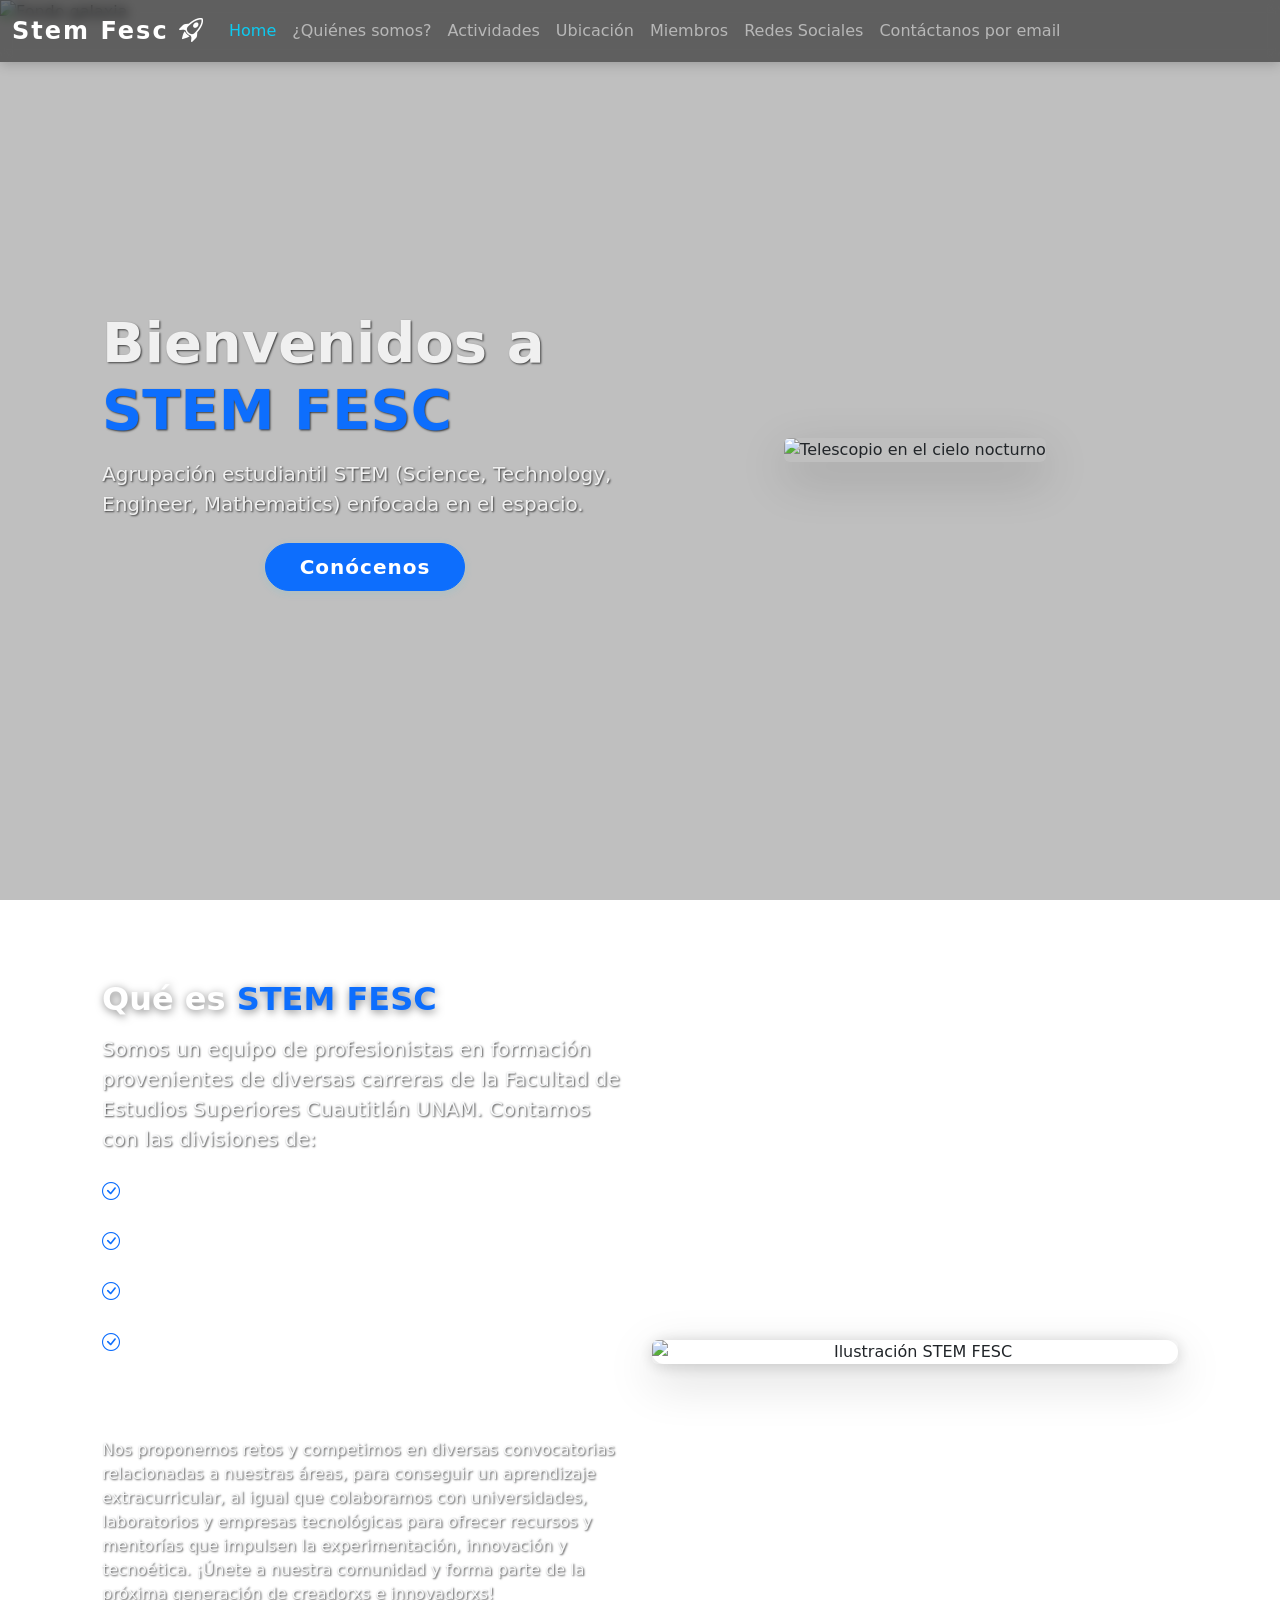
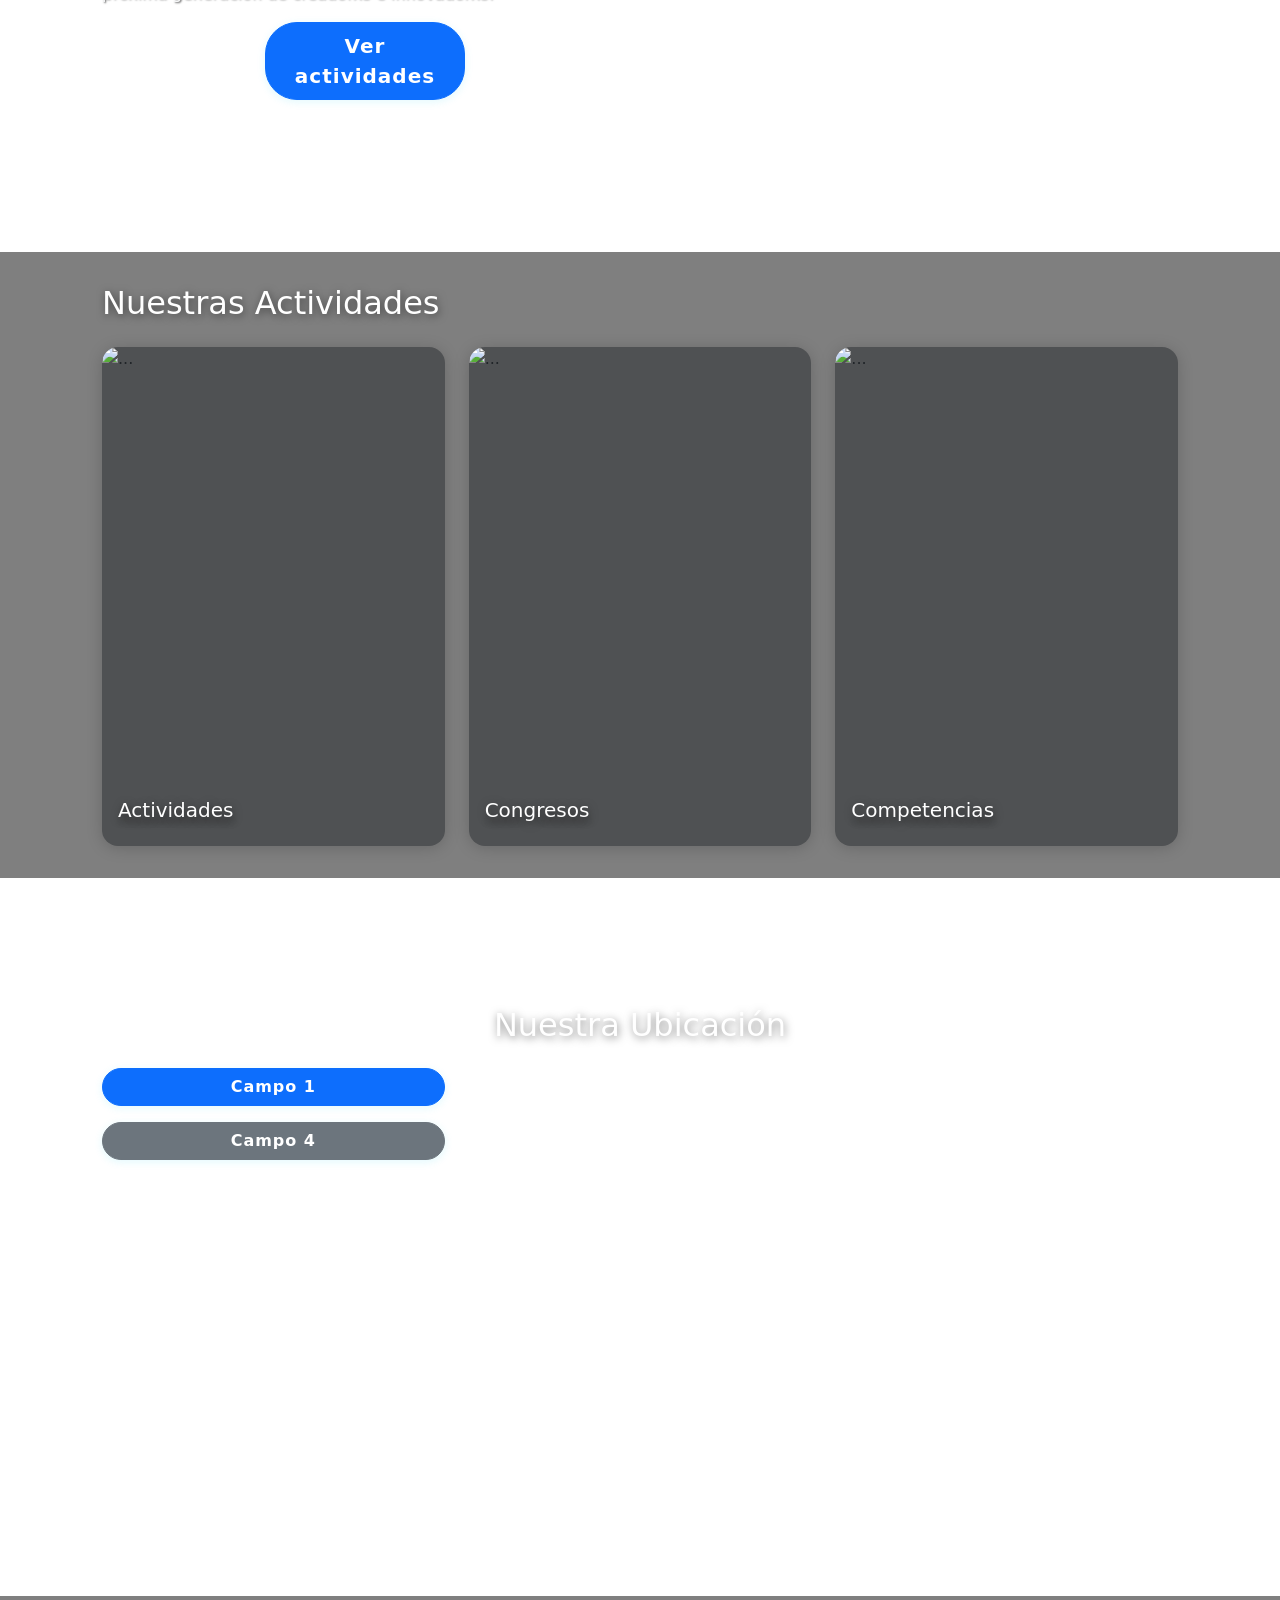
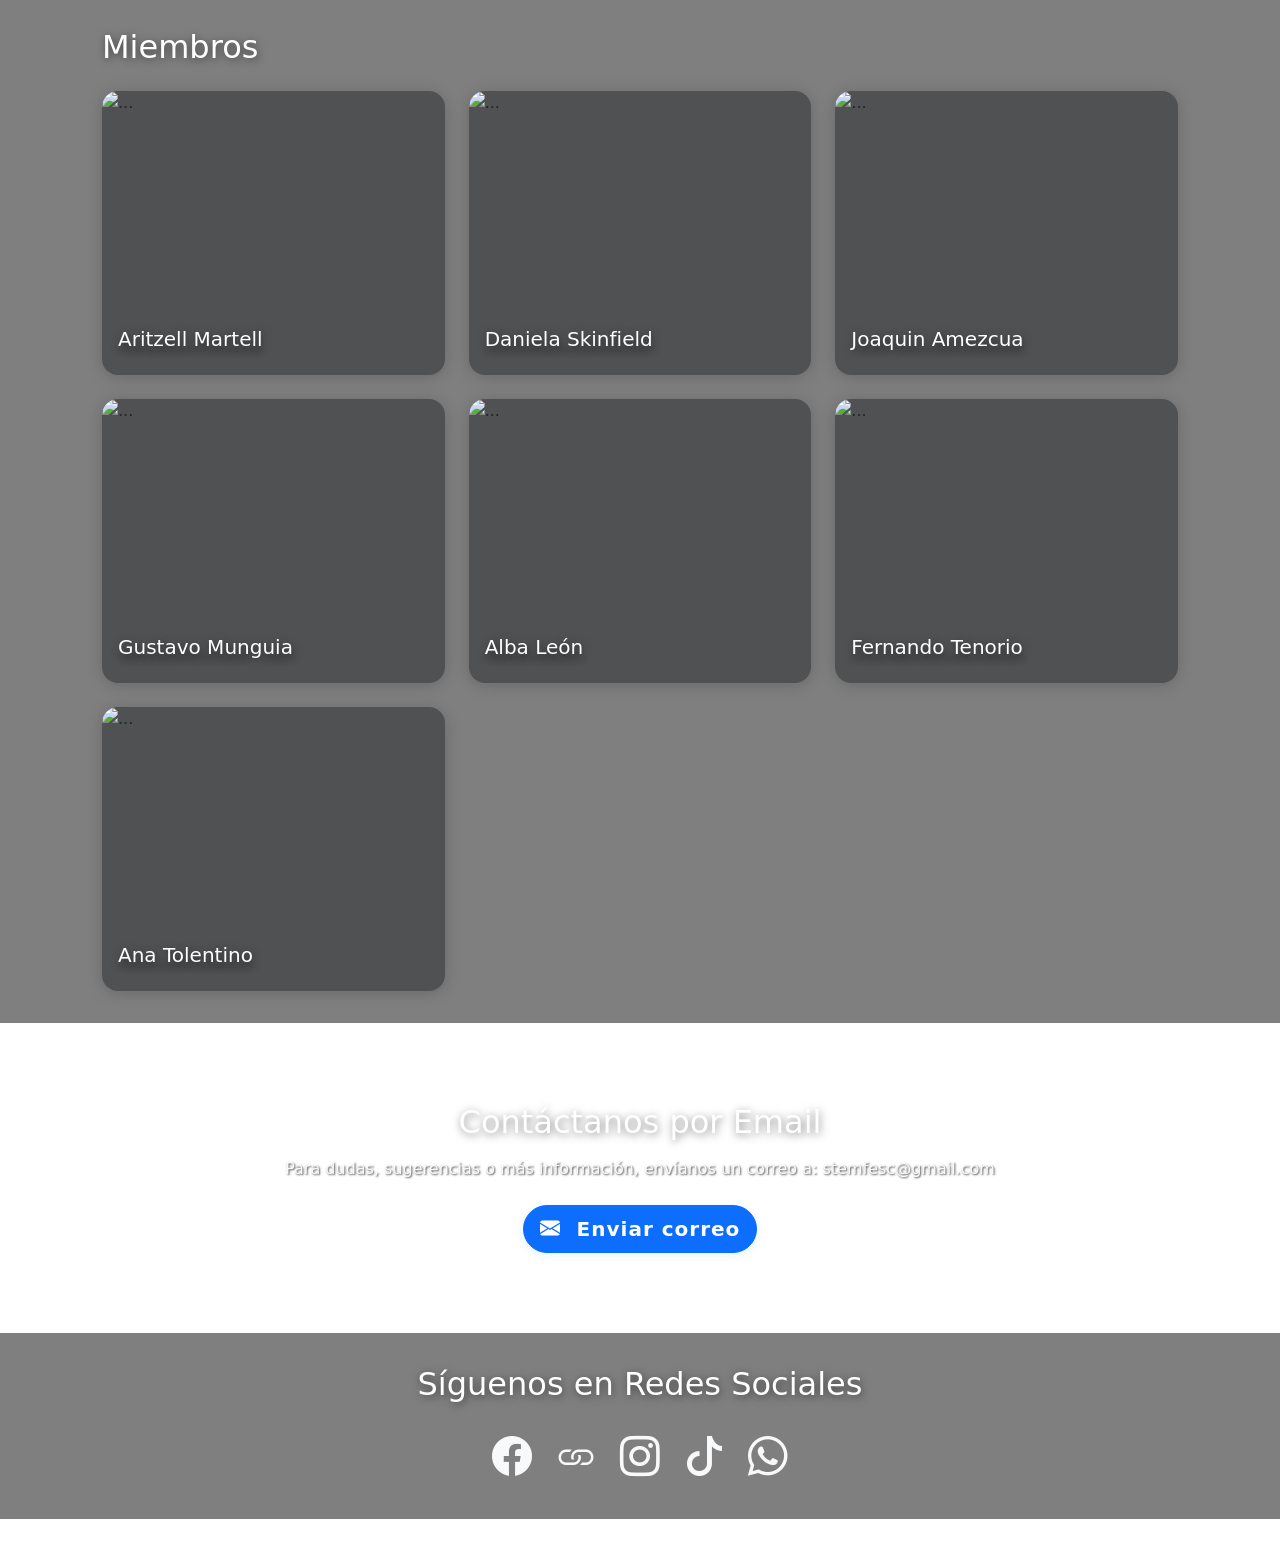
==== index.html @ f9d0d296 "gif" ====
<!DOCTYPE html>
<html lang="es">

<head>
  <meta charset="UTF-8">
  <meta name="viewport" content="width=device-width, initial-scale=1.0">
  <!--Meta tags para SEO, etc.-->
  <title>Stem fesc</title>
  <link rel="stylesheet" href="https://unpkg.com/leaflet@1.9.4/dist/leaflet.css" />
  <link rel="icon" href="Imagenes/logo.png">
  <link rel="apple-touch-icon" href="Imagenes/logo.png">
  <link href="https://cdn.jsdelivr.net/npm/bootstrap@5.3.1/dist/css/bootstrap.min.css" rel="stylesheet">
  <link href="https://unpkg.com/aos@2.3.1/dist/aos.css" rel="stylesheet">
  <link rel="stylesheet" href="https://cdn.jsdelivr.net/npm/bootstrap-icons@1.10.5/font/bootstrap-icons.css" />
  <link href="styles.css" rel="stylesheet">
</head>

<body>
  <!--navbar-->
  <!-- Sección que aísla la navbar del fondo general -->
  <section id="navbar-section" style="position: relative; z-index: 1000;">
    <nav class="navbar navbar-expand-lg navbar-dark fixed-top" style="background-color: rgba(0, 0, 0, 0.5);">
      <div class="container-fluid">
        <a class="navbar-brand" href="#">
          Stem Fesc
          <i class="bi bi-rocket-takeoff"></i>
        </a>
        <button class="navbar-toggler" type="button" data-bs-toggle="collapse" data-bs-target="#navbarSupportedContent"
          aria-controls="navbarSupportedContent" aria-expanded="false" aria-label="Toggle navigation">
          <span class="navbar-toggler-icon"></span>
        </button>

        <div class="collapse navbar-collapse" id="navbarSupportedContent">
          <ul class="navbar-nav me-auto mb-2 mb-lg-0">
            <li class="nav-item">
              <a class="nav-link active" aria-current="page" href="#">Home</a>
            </li>
            <li class="nav-item">
              <a class="nav-link" href="#sobre">¿Quiénes somos?</a>
            </li>
            <li class="nav-item">
              <a class="nav-link" href="#actividades">Actividades</a>
            </li>
            <li class="nav-item">
              <a class="nav-link" href="#ubicacion">Ubicación</a>
            </li>
            <li class="nav-item">
              <a class="nav-link" href="#miembros">Miembros</a>
            </li>
            <li class="nav-item">
              <a class="nav-link" href="#redes">Redes Sociales</a>
            </li>
            <li class="nav-item">
              <a class="nav-link" href="#email">Contáctanos por email</a>
            </li>
          </ul>
        </div>
      </div>
    </nav>
  </section>



  <!-- Sección: Bienvenidos a STEM FESC -->
  <section id="hero" class="d-flex align-items-center" style="height: 100vh; position: relative; overflow: hidden;">
    <img src="Imagenes/galaxia.gif" alt="Fondo galaxia"
      style="position: absolute; top: 0; left: 0; width: 100%; height: 100%; object-fit: cover; z-index: 0;">
    <!--<video src="Imagenes/galaxy.mp4" type="video/mp4" muted autoplay loop playsinline
      style="position: absolute; top: 0; left: 0; width: 100%; height: 100%; object-fit: cover; z-index: 0;"></video> -->
    <div class="capa"></div>
    <div class="container main-content" style="position: relative; z-index: 1;">
      <div class="row align-items-center">
        <!-- Columna de texto -->
        <div class="col-lg-6 text-white" data-aos="fade-right">
          <h1 class="display-4 fw-bold mb-3">Bienvenidos a <span class="text-primary">STEM FESC</span></h1>
          <p class="lead mb-4">
            Agrupación estudiantil STEM (Science, Technology, Engineer, Mathematics) enfocada en el espacio.
          </p>
          <a href="#sobre" class="btn btn-lg btn-primary"
            style="display: block; width: 200px; margin: 0 auto;">Conócenos</a>
        </div>
        <!-- Columna de imagen-->
        <div class="col-lg-6 text-center" data-aos="fade-left">
          <img src="Imagenes/logo_sinFondo.png" alt="Telescopio en el cielo nocturno"
            class="img-fluid rounded shadow-lg" style="max-width: 90%;" />
        </div>
      </div>
    </div>
  </section>


  <!--seccion quienes somos-->
  <section id="sobre" class="py-5">
    <div class="container">
      <div class="row align-items-center">
        <!-- Columna de texto -->
        <div class="col-lg-6 mb-4" data-aos="fade-right">
          <h2 class="text-white fw-bold mb-3">Qué es <span class="text-primary">STEM FESC</span></h2>
          <p class="text-justify text-light fs-5">
            Somos un equipo de profesionistas en formación provenientes de diversas carreras de la Facultad de Estudios
            Superiores Cuautitlán UNAM.
            Contamos con las divisiones de:
          </p>
          <ul class="list-group list-group-flush mb-3 text-white ">
            <li class="list-group-item mb-2  bg-transparent text-white">
              <i class="bi bi-check-circle text-primary me-2"></i>
              <strong>Astronomía</strong>
            </li>
            <li class="list-group-item mb-2 text-white bg-transparent">
              <i class="bi bi-check-circle text-primary me-2"></i>
              <strong>Programación</strong>
            </li>
            <li class="list-group-item mb-2 text-white bg-transparent">
              <i class="bi bi-check-circle text-primary me-2"></i>
              <strong>CanSats</strong>
            </li>
            <li class="list-group-item mb-2 text-white bg-transparent">
              <i class="bi bi-check-circle text-primary me-2"></i>
              <strong>Divulgación científica</strong>
            </li>
            <li class="list-group-item mb-2 text-white bg-transparent">
              <i class="bi bi-check-circle"></i>
              <string> Coheteria Experimental</string>
            </li>
          </ul>
          <p class="text-justify text-light fs-6">
            Nos proponemos retos y competimos en diversas convocatorias relacionadas a nuestras áreas,
            para conseguir un aprendizaje extracurricular, al igual que colaboramos con universidades, laboratorios y
            empresas
            tecnológicas para ofrecer recursos y mentorías que impulsen la experimentación, innovación y tecnoética.
            ¡Únete a nuestra comunidad y forma parte de la próxima generación de creadorxs e innovadorxs!
          </p>
          <a href="#actividades" class="btn btn-lg btn-primary mt-2"
            style="display: block; width: 200px; margin: 0 auto;">Ver
            actividades</a>
        </div>

        <!-- Columna de imagen/ilustración -->
        <div class="col-lg-6 text-center" data-aos="fade-left">
          <div class="card bg-transparent border-0">
            <img src="Imagenes/quienes_somos_sin_fondo.png" class="img-fluid rounded shadow-lg"
              alt="Ilustración STEM FESC" />
          </div>
        </div>
      </div>
    </div>
  </section>


  <!--seccion actividades-->
  <section id="actividades" class="py-5">
    <div class="container-fluid" style="background-color: rgba(0, 0, 0, 0.5);">
      <div class="container">
        <h2 class="text-white mb-4">Nuestras Actividades</h2>
        <div class="row row-cols-1 row-cols-md-3 g-4">
          <div class="col">
            <a class="link-light link-underline link-underline-opacity-0" href="ACTIVIDADES/actividades.html">
              <div class="card h-100 bg-dark bg-opacity-50" data-aos="fade-up" data-aos-delay="100">
                <img src="Imagenes/semana_cosmonautica.jpg" class="card-img-top" alt="...">
                <div class="card-body">
                  <h5 class="card-title text-white">Actividades</h5>
                </div>
              </div>
            </a>
          </div>
          <div class="col">
            <a class="link-light link-underline link-underline-opacity-0" href="ACTIVIDADES/congresos.html">
              <div class="card h-100 bg-dark bg-opacity-50" data-aos="fade-up" data-aos-delay="200">
                <img src="Imagenes/congreso_proyectos.jpeg" class="card-img-top" alt="...">
                <div class="card-body">
                  <h5 class="card-title text-white">Congresos</h5>
                </div>
              </div>
            </a>
          </div>
          <div class="col">
            <a class="link-light link-underline link-underline-opacity-0" href="ACTIVIDADES/competencias.html">
              <div class="card h-100 bg-dark bg-opacity-50" data-aos="fade-up" data-aos-delay="300">
                <img src="Imagenes/primeraFecha_ICPC.jpeg" class="card-img-top" alt="...">
                <div class="card-body">
                  <h5 class="card-title text-white">Competencias</h5>
                </div>
              </div>
            </a>
          </div>
        </div>
      </div>
    </div>
  </section>

  <!--seccion mapa-->
  <section id="ubicacion" class="py-5">
    <div class="container">
      <h2 class="text-white text-center mb-4">Nuestra Ubicación</h2>
      <div class="row h-100 align-items-stretch">
        <!-- Columna izquierda: dos botones -->
        <div class="col-md-4 d-flex flex-column justify-content-center align-items-stretch h-100">
          <button type="button" class="btn btn-primary mb-3 w-100" data-aos="fade-right" data-aos-delay="100"
            onclick="cambiarC1()">
            Campo 1
          </button>
          <button type="button" class="btn btn-secondary mb-3 w-100" onclick="cambiarC4()" data-aos="fade-right"
            data-aos-delay="200">
            Campo 4
          </button>
        </div>
        <!-- Columna derecha: mapa con Leaflet -->
        <div class="col-md-8 h-100">
          <div id="map" class="h-100" data-aos="fade-left" data-aos-delay="300"></div>
        </div>
      </div>
    </div>
  </section>


  <!--seccion miembros-->
  <section id="miembros" class="py-5">
    <div class="container-fluid overflow-auto" style="background-color: rgba(0, 0, 0, 0.5);">
      <div class="container">
        <h2 class="text-white mb-4">Miembros</h2>
        <div class="row row-cols-1 row-cols-md-3 g-4">
          <div class="col">
            <a class="link-light link-underline link-underline-opacity-0" href="Miembros/Ari/ari.html">
              <div class="card h-100 bg-dark bg-opacity-50" data-aos="zoom-in" data-aos-delay="100">
                <img src="Imagenes/ari.jpg" class="card-img-top" alt="...">
                <div class="card-body">
                  <h5 class="card-title text-white">Aritzell Martell</h5>
                </div>
              </div>
            </a>
          </div>
          <div class="col">
            <a class="link-light link-underline link-underline-opacity-0" href="Miembros/Dany/dany.html">
              <div class="card h-100 bg-dark bg-opacity-50" data-aos="zoom-in" data-aos-delay="100">
                <img src="Imagenes/reni.jpeg" class="card-img-top" alt="...">
                <div class="card-body">
                  <h5 class="card-title text-white">Daniela Skinfield</h5>
                </div>
              </div>
            </a>
          </div>
          <div class="col">
            <a class="link-light link-underline link-underline-opacity-0" href="Miembros/Joaquin/joa.html">
              <div class="card h-100 bg-dark bg-opacity-50" data-aos="zoom-in" data-aos-delay="100">
                <img src="Imagenes/joaquin(2).jpeg" class="card-img-top" alt="...">
                <div class="card-body">
                  <h5 class="card-title text-white">Joaquin Amezcua</h5>
                </div>
              </div>
            </a>
          </div>
          <div class="col">
            <a class="link-light link-underline link-underline-opacity-0" href="Miembros/Tavo/tavo.html">
              <div class="card h-100 bg-dark bg-opacity-50" data-aos="zoom-in" data-aos-delay="100">
                <img src="Imagenes/elgusdm.jpeg" class="card-img-top" alt="...">
                <div class="card-body">
                  <h5 class="card-title text-white">Gustavo Munguia</h5>
                </div>
              </div>
            </a>
          </div>
          <div class="col">
            <a class="link-light link-underline link-underline-opacity-0" href="#">
              <div class="card h-100 bg-dark bg-opacity-50" data-aos="zoom-in" data-aos-delay="100">
                <img src="Imagenes/default.png" class="card-img-top" alt="...">
                <div class="card-body">
                  <h5 class="card-title text-white">Alba León</h5>
                </div>
              </div>
            </a>
          </div>
          <div class="col">
            <a class="link-light link-underline link-underline-opacity-0" href="#">
              <div class="card h-100 bg-dark bg-opacity-50" data-aos="zoom-in" data-aos-delay="100">
                <img src="Imagenes/teno.jpeg" class="card-img-top" alt="...">
                <div class="card-body">
                  <h5 class="card-title text-white">Fernando Tenorio</h5>
                </div>
              </div>
            </a>
          </div>
          <div class="col">
            <a class="link-light link-underline link-underline-opacity-0" href="Miembros/Ana/ana.html">
              <div class="card h-100 bg-dark bg-opacity-50" data-aos="zoom-in" data-aos-delay="100">
                <img src="Imagenes/Ana.jpeg" class="card-img-top" alt="...">
                <div class="card-body">
                  <h5 class="card-title text-white">Ana Tolentino</h5>
                </div>
              </div>
            </a>
          </div>
        </div>
      </div>
  </section>

  <!-- Sección: Contáctanos por Email -->
  <section id="email">
    <div class="container text-center">
      <h2 class="text-white mb-3">Contáctanos por Email</h2>
      <p class="text-light mb-4">
        Para dudas, sugerencias o más información, envíanos un correo a: stemfesc@gmail.com
      </p>
      <a href="mailto:stemfesc@gmail.com" class="btn btn-primary btn-lg">
        <i class="bi bi-envelope-fill me-2"></i>
        Enviar correo
      </a>
    </div>
  </section>

  <!--seccion de redes-->

  <!-- Sección: Redes Sociales -->
  <section id="redes" class="py-5">
    <div class="container-fluid" style="background-color: rgba(0, 0, 0, 0.5);">
      <div class="container text-center">
        <h2 class="text-white mb-4">Síguenos en Redes Sociales</h2>
        <div class="row justify-content-center">
          <div class="col-auto">
            <a class="link-light" href="https://www.facebook.com/people/STEM-FESC/61568259396270/?_rdr">
              <i class="bi bi-facebook fs-1"></i>
            </a>
          </div>
          <div class="col-auto">
            <a class="link-light" href="https://linktr.ee/stem.fesc">
              <i class="bi bi-link fs-1"></i>
            </a>
          </div>
          <div class="col-auto">
            <a class="link-light" href="https://www.instagram.com/stem.fesc">
              <i class="bi bi-instagram fs-1"></i>
            </a>
          </div>
          <div class="col-auto">
            <a class="link-light" href="https://www.tiktok.com/@stem.fesc?is_from_webapp=1&sender_device=pc">
              <i class="bi bi-tiktok fs-1"></i>
            </a>
          </div>
          <div class="col-auto">
            <a class="link-light" href="https://www.whatsapp.com/channel/0029Vb58wf9ElagtOTOgiG1S">
              <i class="bi bi-whatsapp fs-1"></i>
            </a>
          </div>
        </div>
      </div>
    </div>
  </section>

  <!--Modal para descripciones-->

  <div class="modal fade" id="modalVerMas" tabindex="-1" aria-labelledby="exampleModalLabel" aria-hidden="true">
    <div class="modal-dialog modal-dialog-centered modal-dialog-scrollable">
      <div class="modal-content bg-dark">
        <div class="modal-header">
          <h1 class="modal-title fs-5" id="exampleModalLabel">Descripcion</h1>
          <button type="button" class="btn-close" data-bs-dismiss="modal" aria-label="Close"></button>
        </div>
        <div class="modal-body" id="descripcion_modal">
          ...
        </div>
        <div class="modal-footer">
          <button type="button" class="btn btn-secondary" data-bs-dismiss="modal">Cerrar</button>
        </div>
      </div>
    </div>
  </div>



  <script src="https://code.jquery.com/jquery-3.6.0.min.js"></script>
  <script src="https://cdn.jsdelivr.net/npm/bootstrap@5.3.1/dist/js/bootstrap.bundle.min.js"></script>
  <script src="https://unpkg.com/aos@2.3.1/dist/aos.js"></script>
  <script src="https://unpkg.com/leaflet@1.9.4/dist/leaflet.js"
    integrity="sha256-20nQCchB9co0qIjJZRGuk2/Z9VM+kNiyxNV1lvTlZBo=" crossorigin=""></script>
  <script>
    AOS.init({
      duration: 800,
      once: true
    });
    var map = L.map("map").setView([19.69346263478449, -99.18990935263753], 15);
    L.tileLayer("https://{s}.tile.openstreetmap.org/{z}/{x}/{y}.png", {
      maxZoom: 19,
      attribution: "...",
    }).addTo(map);
    L.marker([19.69346263478449, -99.18990935263753])
      .addTo(map)
      .bindPopup("Campo 4")
      .openPopup();
    function cambiarC1() {
      map.setView([19.637036769118815, -99.20785050208028], 17);
      L.marker([19.637036769118815, -99.20785050208028])
        .addTo(map)
        .bindPopup("Campo 1")
        .openPopup();

    }

    function cambiarC4() {
      map.setView([19.69346263478449, -99.18990935263753], 15);
      L.marker([19.69346263478449, -99.18990935263753])
        .addTo(map)
        .bindPopup("Campo 4")
        .openPopup();

    }
  </script>
</body>

</html>
---- styles.css ----
body {
    /* Definimos la imagen de fondo */
    background-image: url('Imagenes/fondo.jpg');
    background-repeat: no-repeat;
    /* No repetir */
    background-position: center;
    /* Centrar */
    background-size: cover;
    /* Cubrir todo el área */
    background-attachment: fixed;
    /* Queda fija al hacer scroll */
    margin: 0;
    padding: 0;
}

/* Para asegurarnos de que el contenido contraste bien */
h1,
p {
    color: #f0f0f0;
    text-shadow: 1px 1px 2px rgba(0, 0, 0, 0.7);
}

.container {
    padding: 2rem;
}

/* map */
#ubicacion .row {
    min-height: 400px;
}

#map {
    height: 100%;
    min-height: 400px;
}

/* Navbar */
.navbar {
    backdrop-filter: blur(6px);
    box-shadow: 0 2px 12px rgba(0, 0, 0, 0.2);
}

.navbar-brand:hover {
    color: #0dcaf0 !important;
}

.navbar-brand {
    font-weight: bold;
    letter-spacing: 2px;
    font-size: 1.5rem;
}

.navbar-toggler:hover {
    color: #0dcaf0 !important;
}

.nav-link {
    transition: color 0.2s;
}

.nav-link.active,
.nav-link:hover {
    color: #0dcaf0 !important;
}


#hero {
    position: relative;
    min-height: 100vh;
    display: flex;
    align-items: center;
    justify-content: center;
    position: relative;
    z-index: 2;
    overflow: hidden;
}

#hero video {
    position: absolute;
    top: 0;
    left: 0;
    width: 100%;
    height: 100%;
    object-fit: cover;
    overflow: hidden;
    z-index: 0;
}

.capa {
    position: absolute;
    top: 0;
    left: 0;
    width: 100%;
    height: 100%;
    background-color: rgba(0, 0, 0, 0.5);
    opacity: 0.5;
    mix-blend-mode: overlay;
}

#hero .main-content {
    position: relative;
    z-index: 1;
}

h2,
h3,
h4,
h5,
h6 {
    color: #fff;
    text-shadow: 1px 2px 8px rgba(0, 0, 0, 0.5);
}

li,
.card-title {
    color: #e0e0e0;
}

/* Section backgrounds */
section {
    position: relative;
    z-index: 1;
}

/* Cards */
.card {
    border: none;
    border-radius: 1rem;
    box-shadow: 0 2px 16px rgba(0, 0, 0, 0.18);
    transition: transform 0.2s, box-shadow 0.2s;
}

.card:hover {
    transform: translateY(-6px) scale(1.03);
    box-shadow: 0 8px 32px rgba(13, 202, 240, 0.18);
}

.card-img-top {
    border-top-left-radius: 1rem;
    border-top-right-radius: 1rem;
    object-fit: cover;
    height: 435px;
}

/* List group */
.list-group-item {
    background: transparent !important;
    border: none;
    font-size: 1.1rem;
    padding-left: 0;
}

/* Botones */
.btn-primary,
.btn-secondary {
    border-radius: 2rem;
    font-weight: 600;
    letter-spacing: 1px;
    box-shadow: 0 2px 8px rgba(13, 202, 240, 0.12);
    transition: background 0.2s, color 0.2s;
}

.btn-primary:hover,
.btn-secondary:hover {
    background: #0dcaf0;
    color: #222;
}


/* video */
video {
    max-width: 100%;
    height: auto;
}


/* Miembros */
#miembros .card-img-top {
    height: 220px;
    object-fit: cover;
}

/* Redes Sociales */
#redes .bi {
    transition: color 0.2s, transform 0.2s;
}

#redes .bi:hover {
    color: #0dcaf0;
    transform: scale(1.2);
}


/* Responsive tweaks */
@media (max-width: 991px) {
    #hero {
        min-height: 60vh;
        padding-top: 5rem;
    }

    .container,
    .container-fluid {
        padding-left: 1rem;
        padding-right: 1rem;
    }

    .card-img-top {
        height: 160px;
    }
}

@media (max-width: 767px) {
    #hero {
        min-height: 40vh;
        padding-top: 6rem;
    }

    h1 {
        font-size: 2rem;
    }

    .card-img-top {
        height: 120px;
    }
}
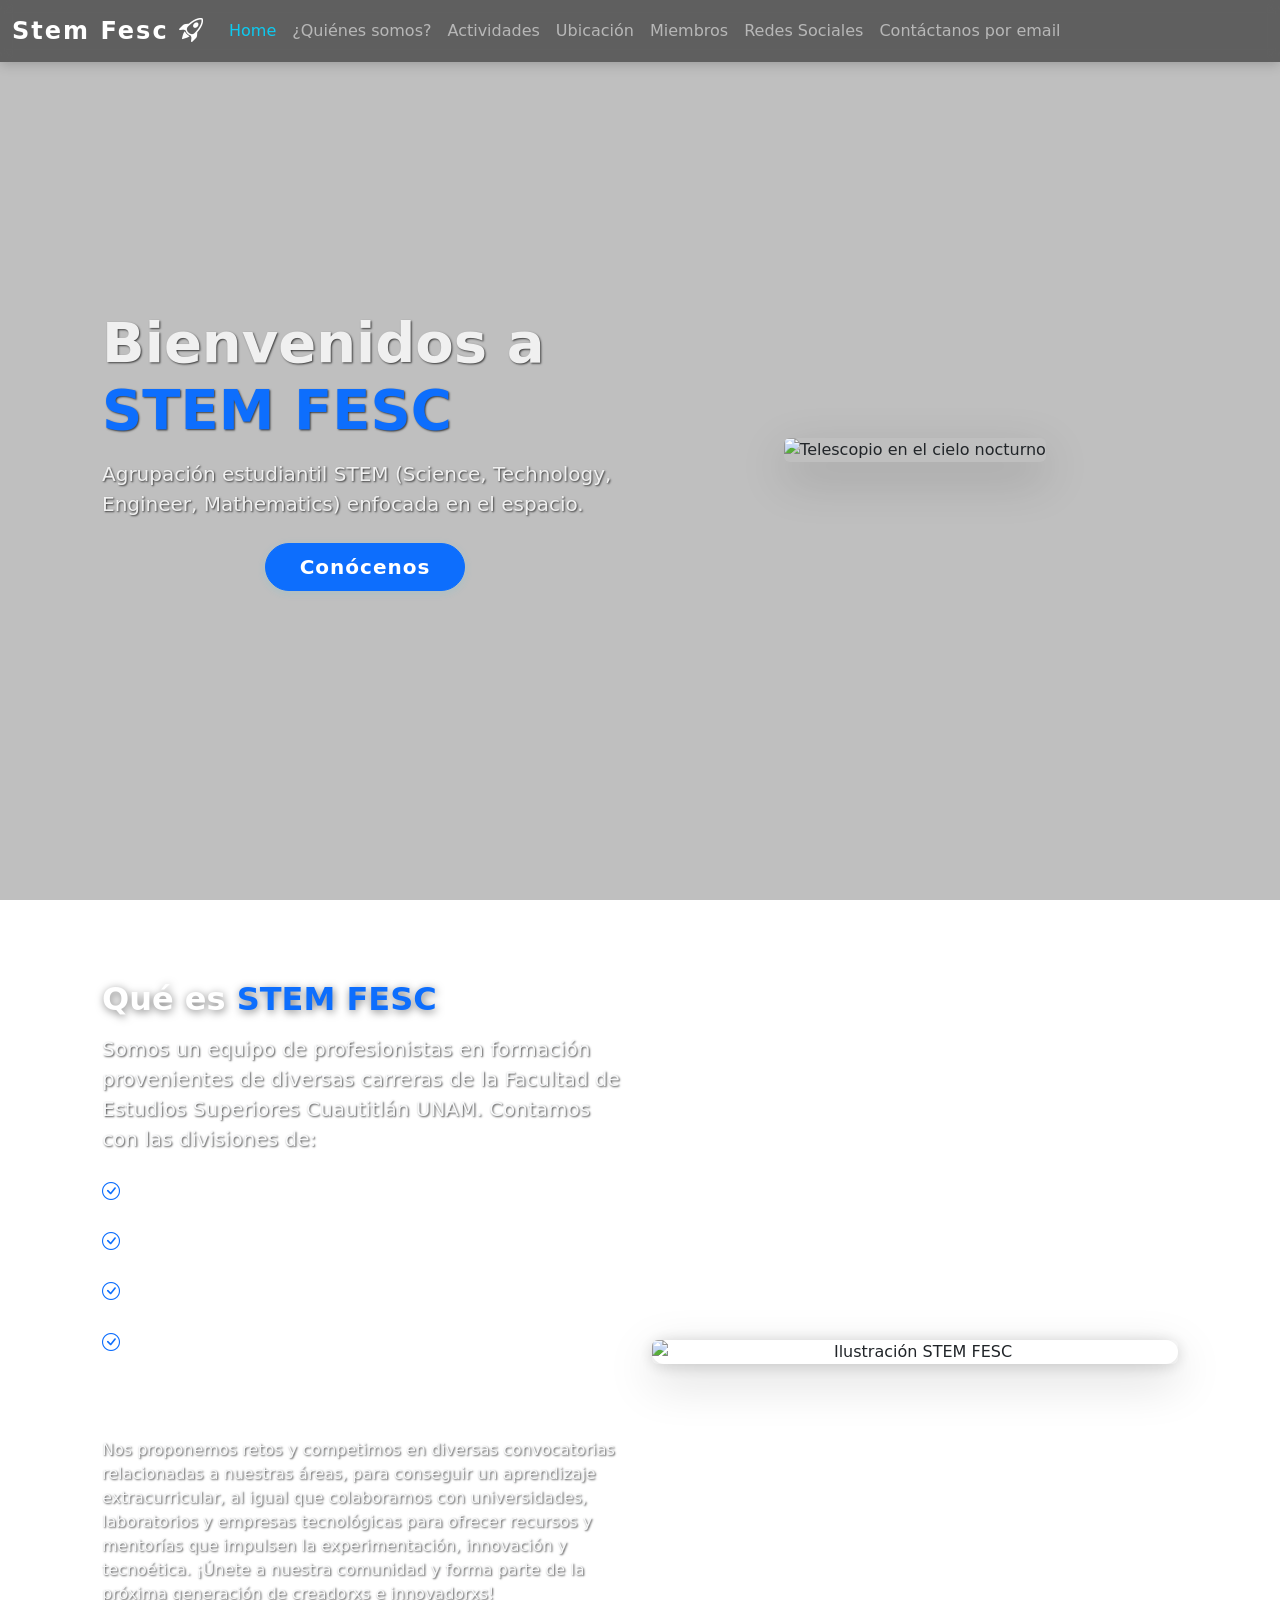
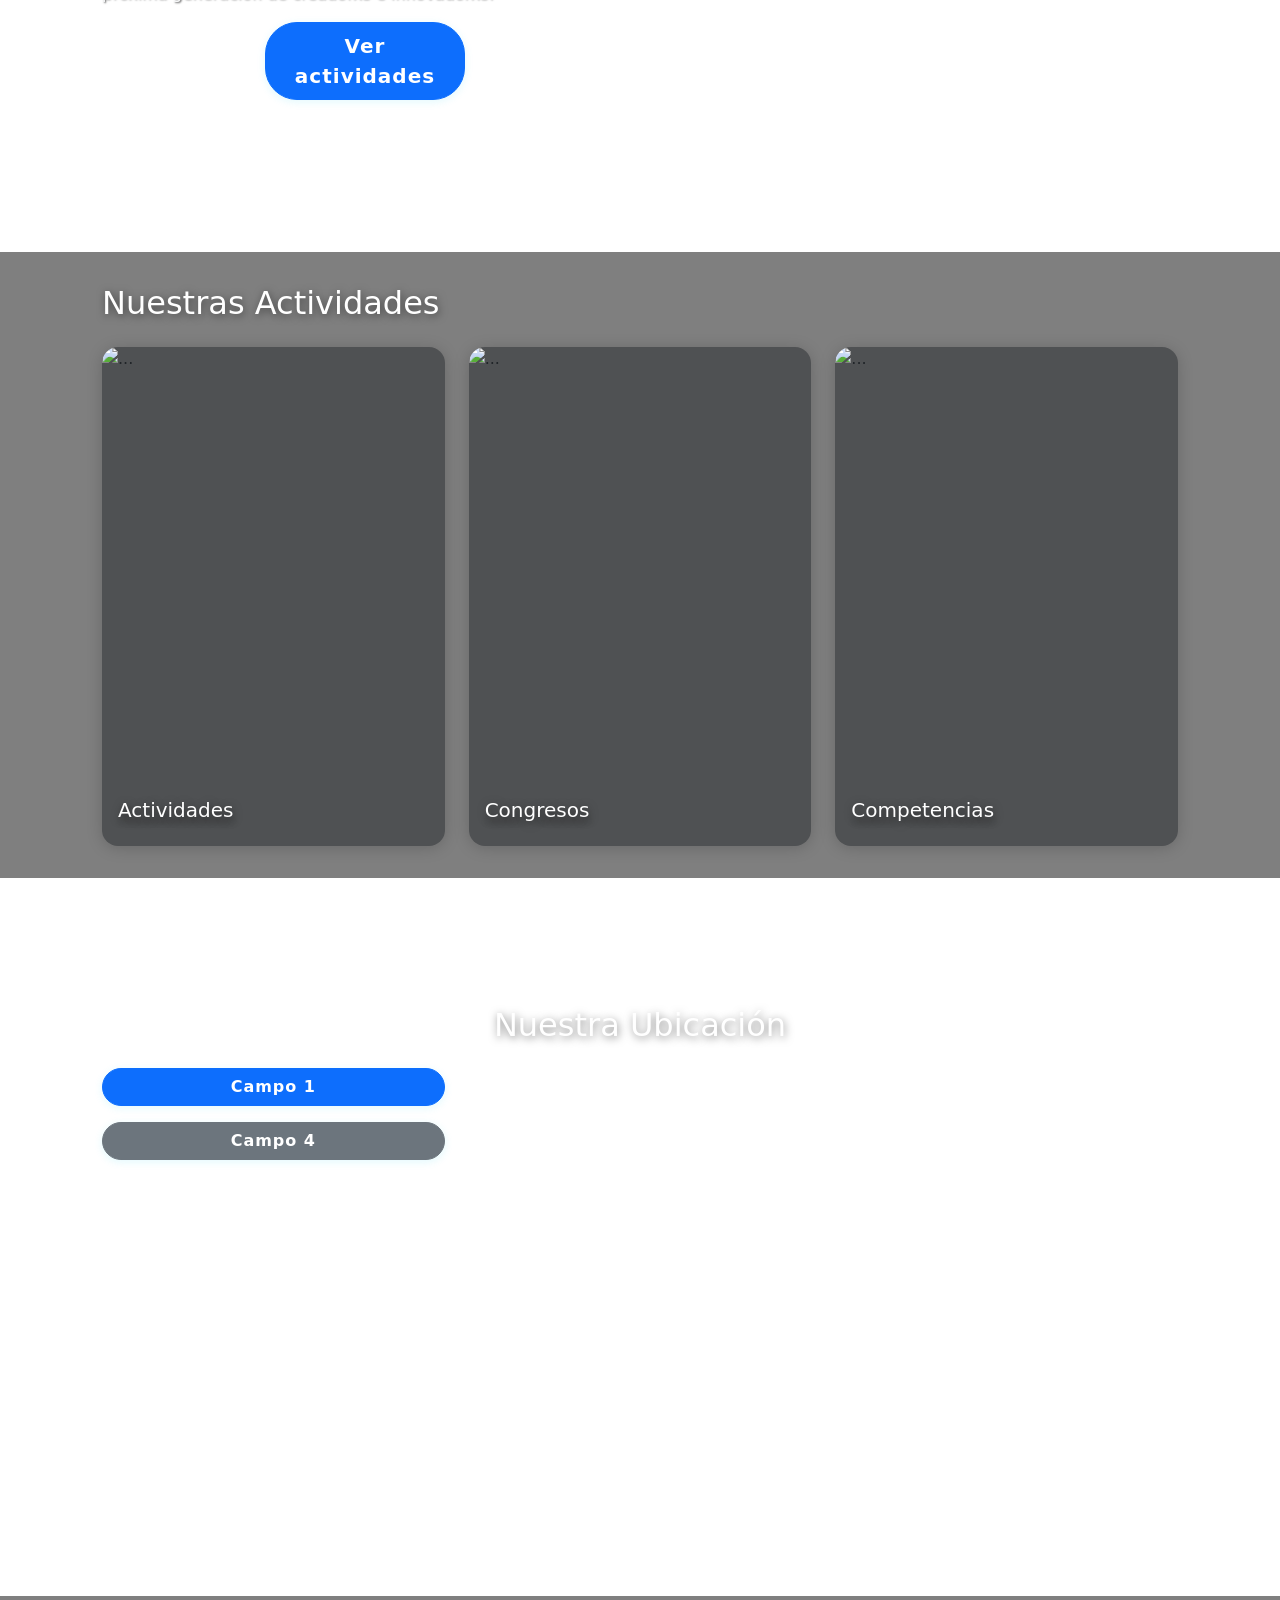
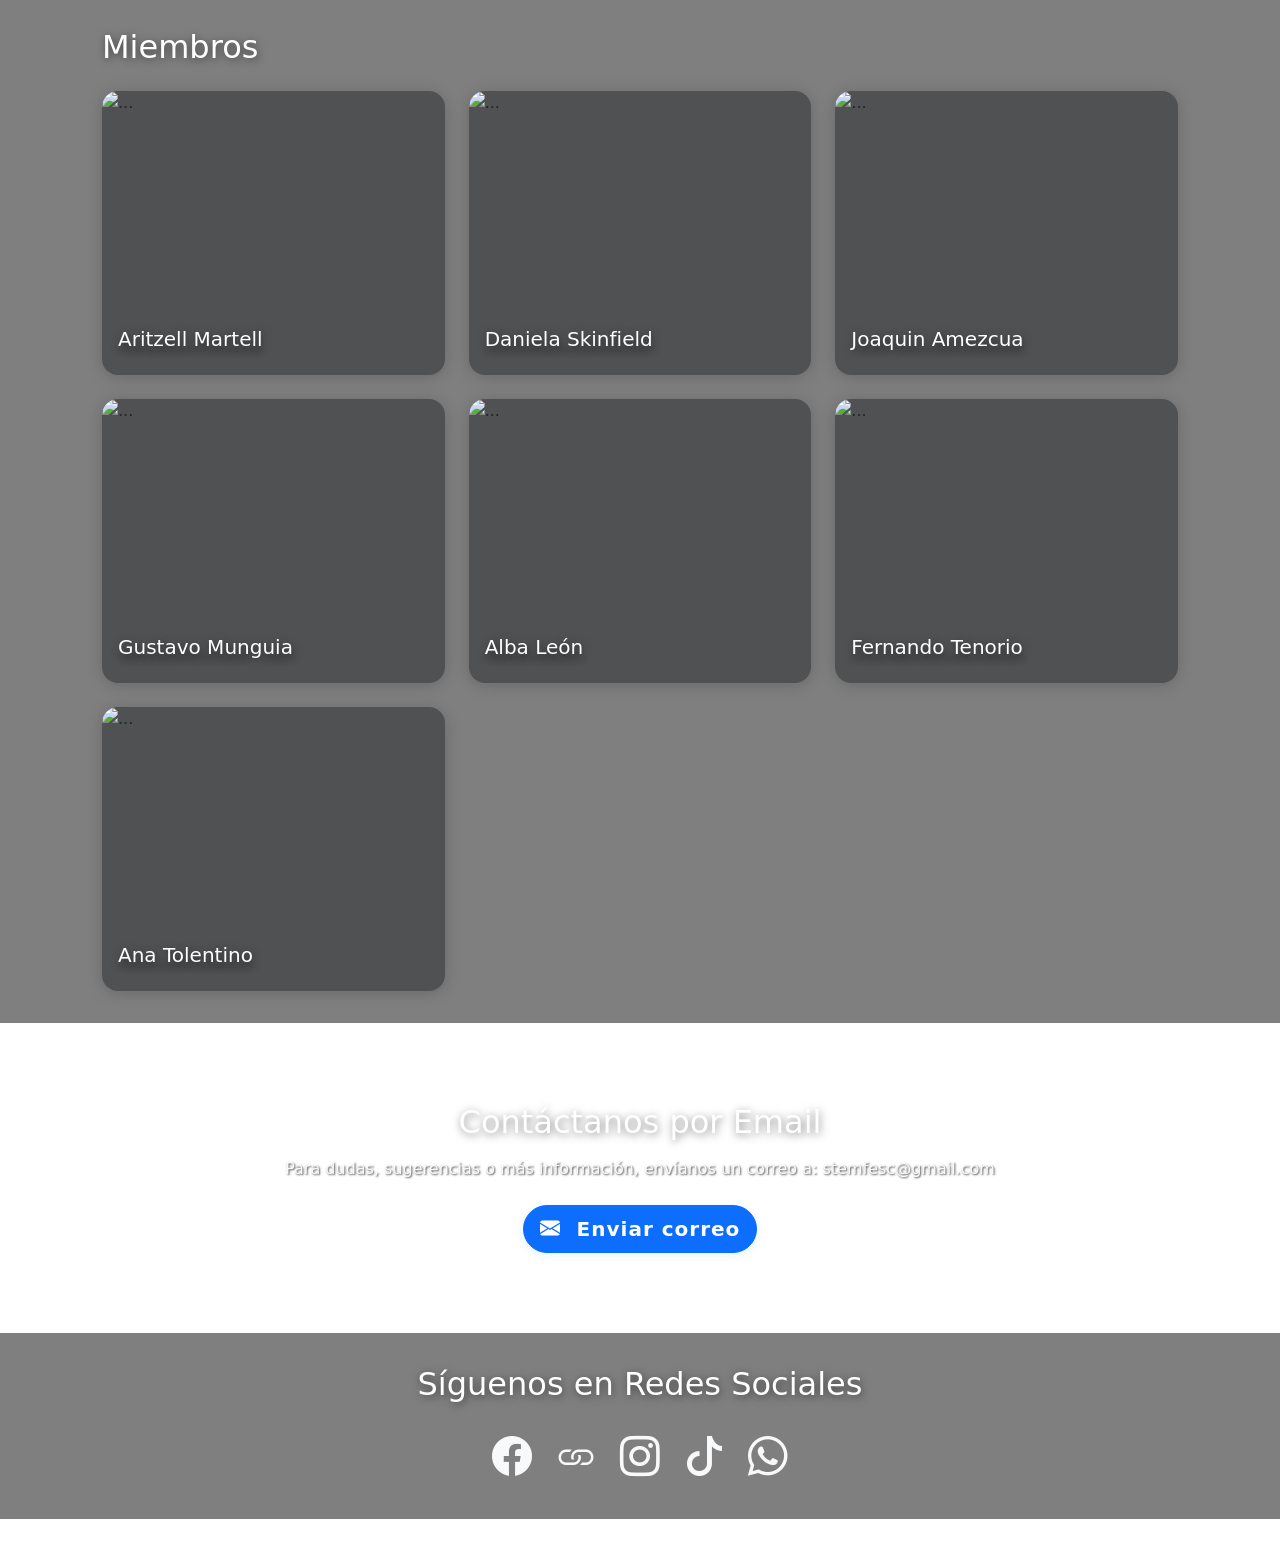
==== commit 6e809c64: "video again" ====
--- a/index.html
+++ b/index.html
@@ -63,10 +63,10 @@
 
   <!-- Sección: Bienvenidos a STEM FESC -->
   <section id="hero" class="d-flex align-items-center" style="height: 100vh; position: relative; overflow: hidden;">
-    <img src="Imagenes/galaxia.gif" alt="Fondo galaxia"
-      style="position: absolute; top: 0; left: 0; width: 100%; height: 100%; object-fit: cover; z-index: 0;">
-    <!--<video src="Imagenes/galaxy.mp4" type="video/mp4" muted autoplay loop playsinline
-      style="position: absolute; top: 0; left: 0; width: 100%; height: 100%; object-fit: cover; z-index: 0;"></video> -->
+    <!--<img src="Imagenes/galaxia.gif" alt="Fondo galaxia"
+      style="position: absolute; top: 0; left: 0; width: 100%; height: 100%; object-fit: cover; z-index: 0;">-->
+    <video src="Imagenes/galaxy.mp4" type="video/mp4" muted autoplay loop playsinline
+      style="position: absolute; top: 0; left: 0; width: 100%; height: 100%; object-fit: cover; z-index: 0;"></video>
     <div class="capa"></div>
     <div class="container main-content" style="position: relative; z-index: 1;">
       <div class="row align-items-center">
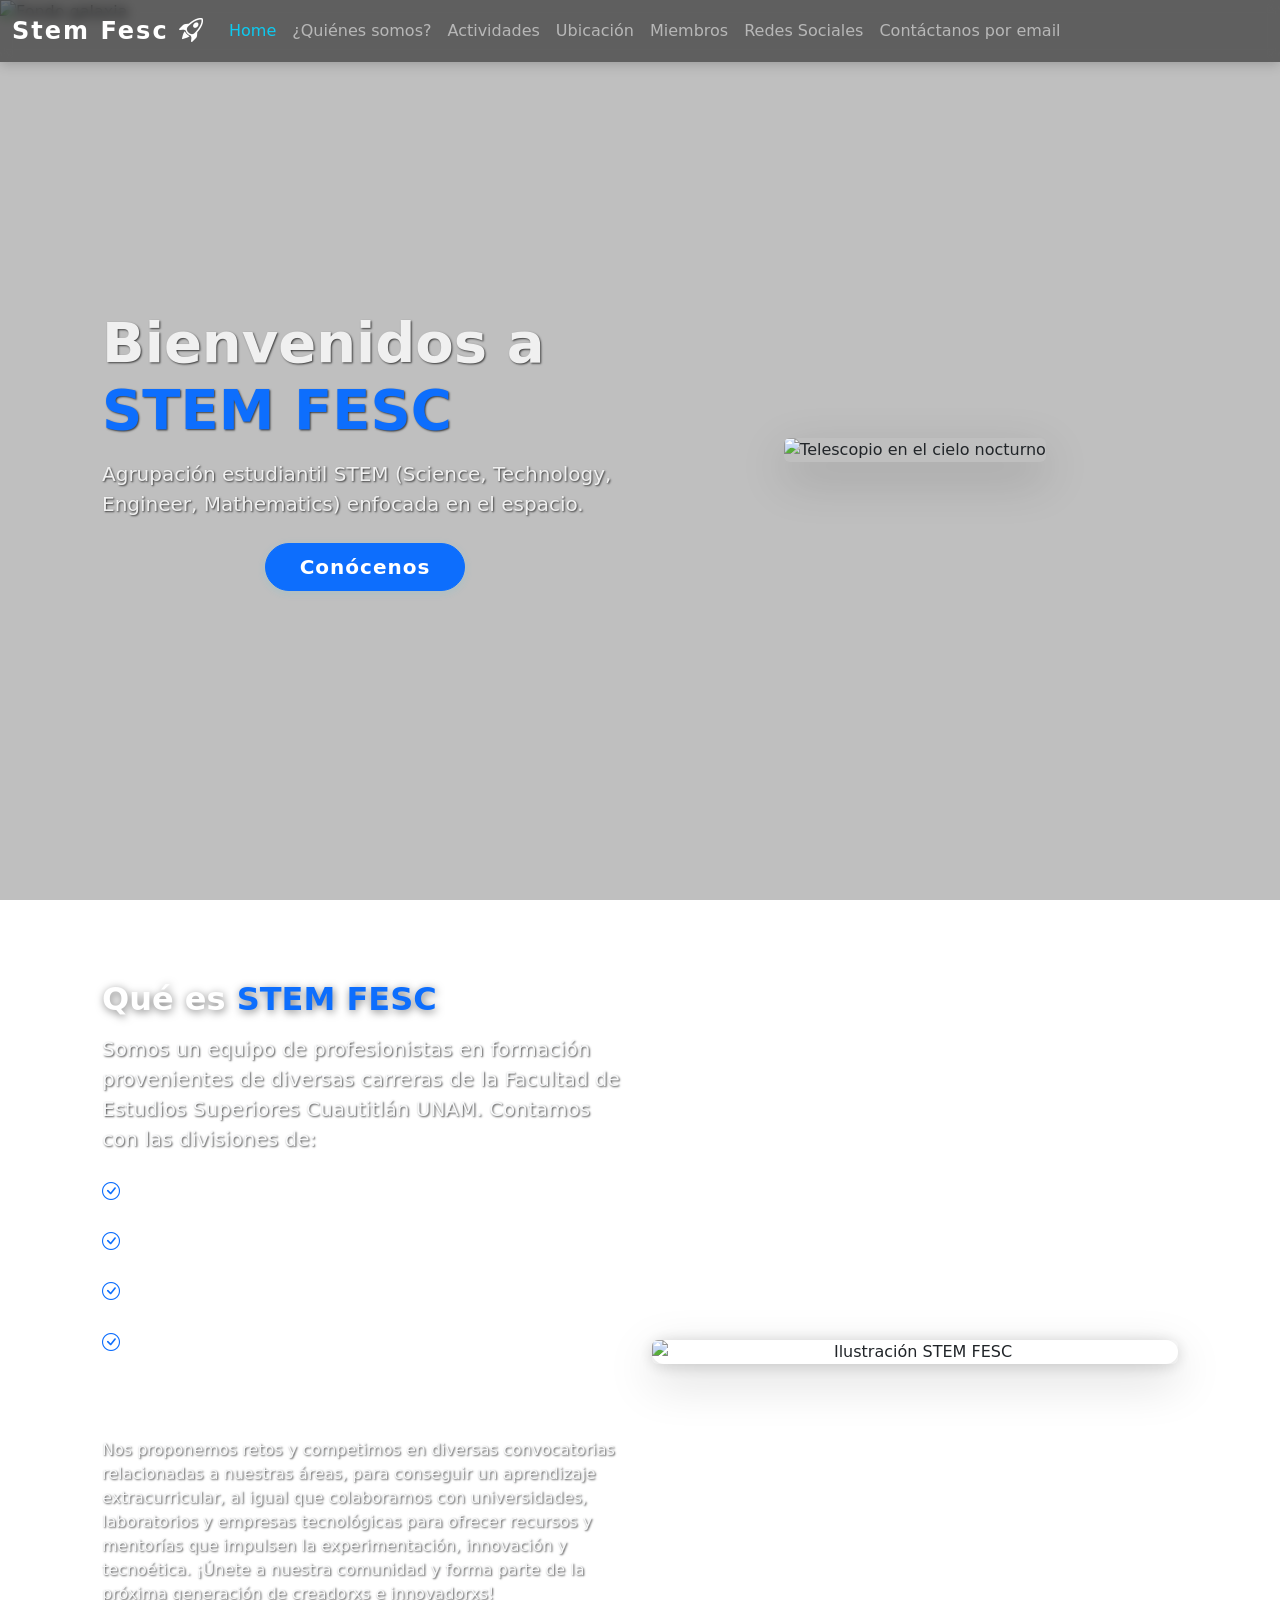
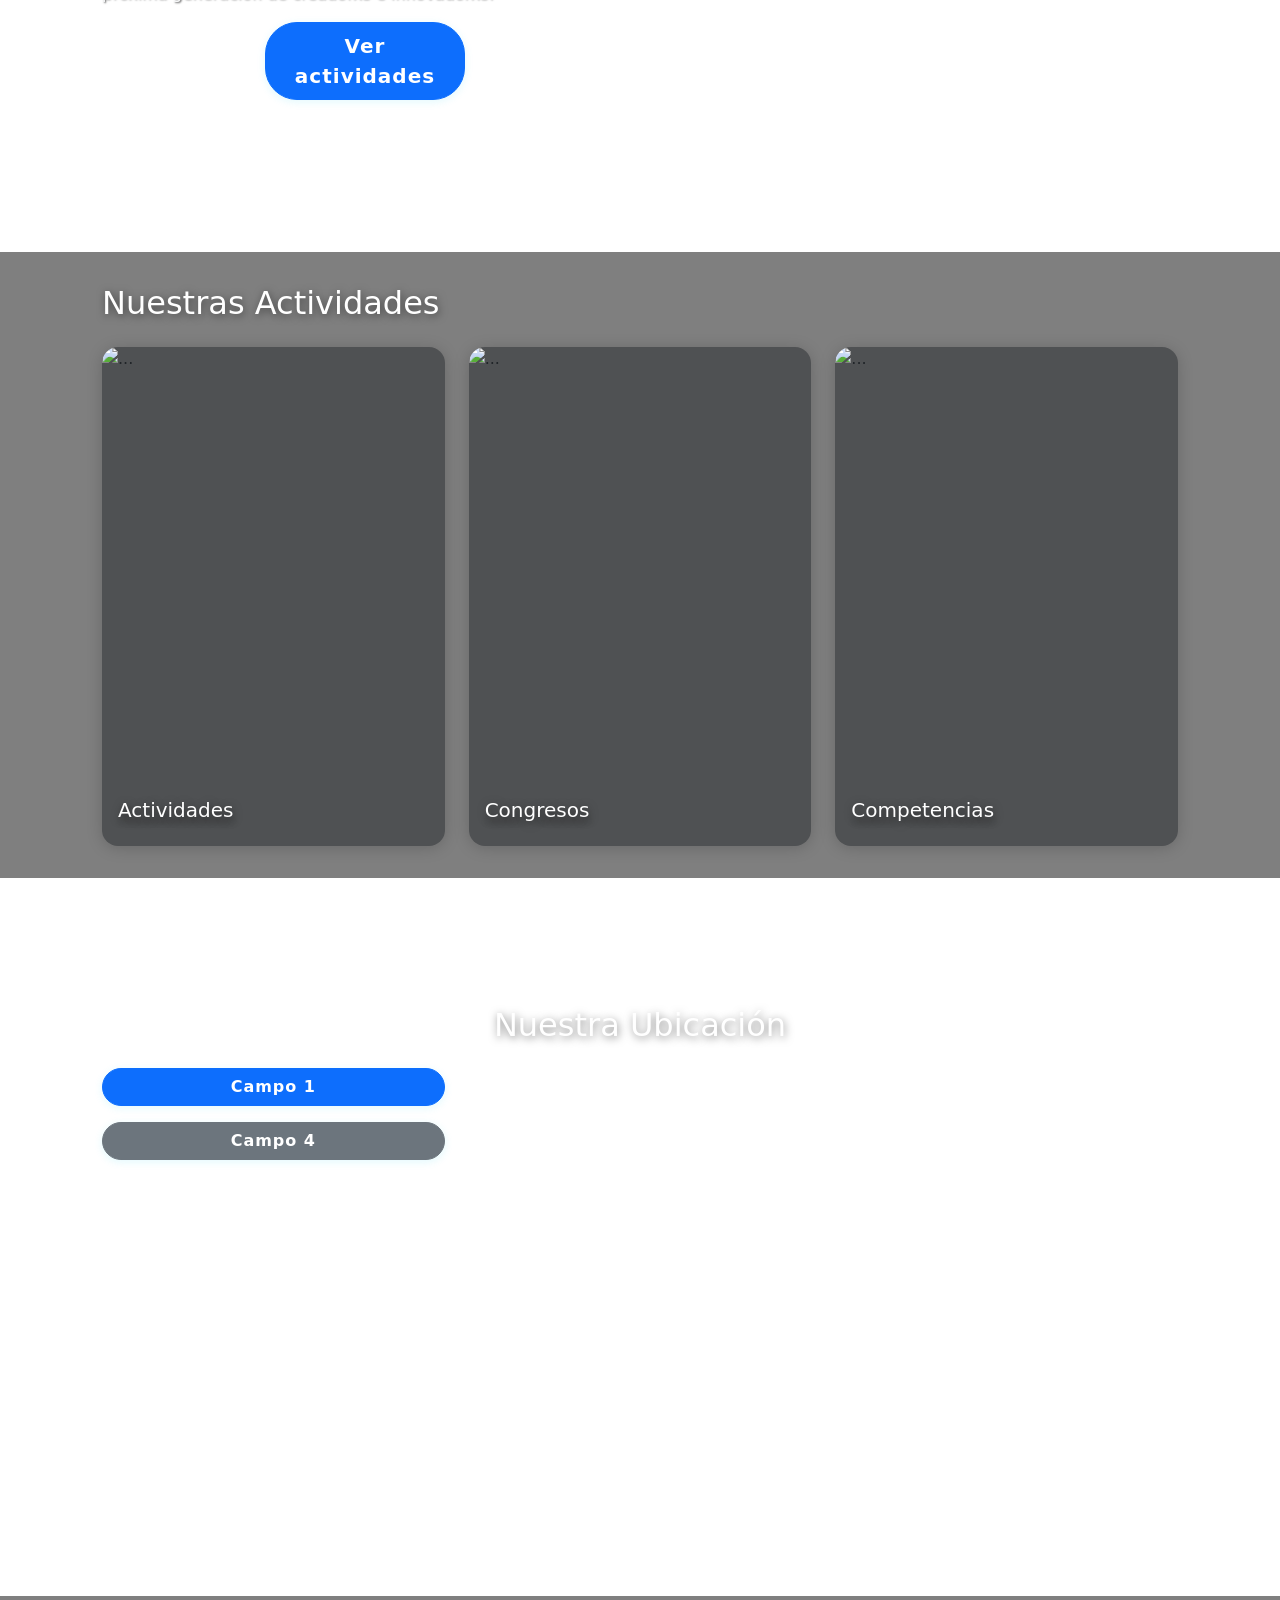
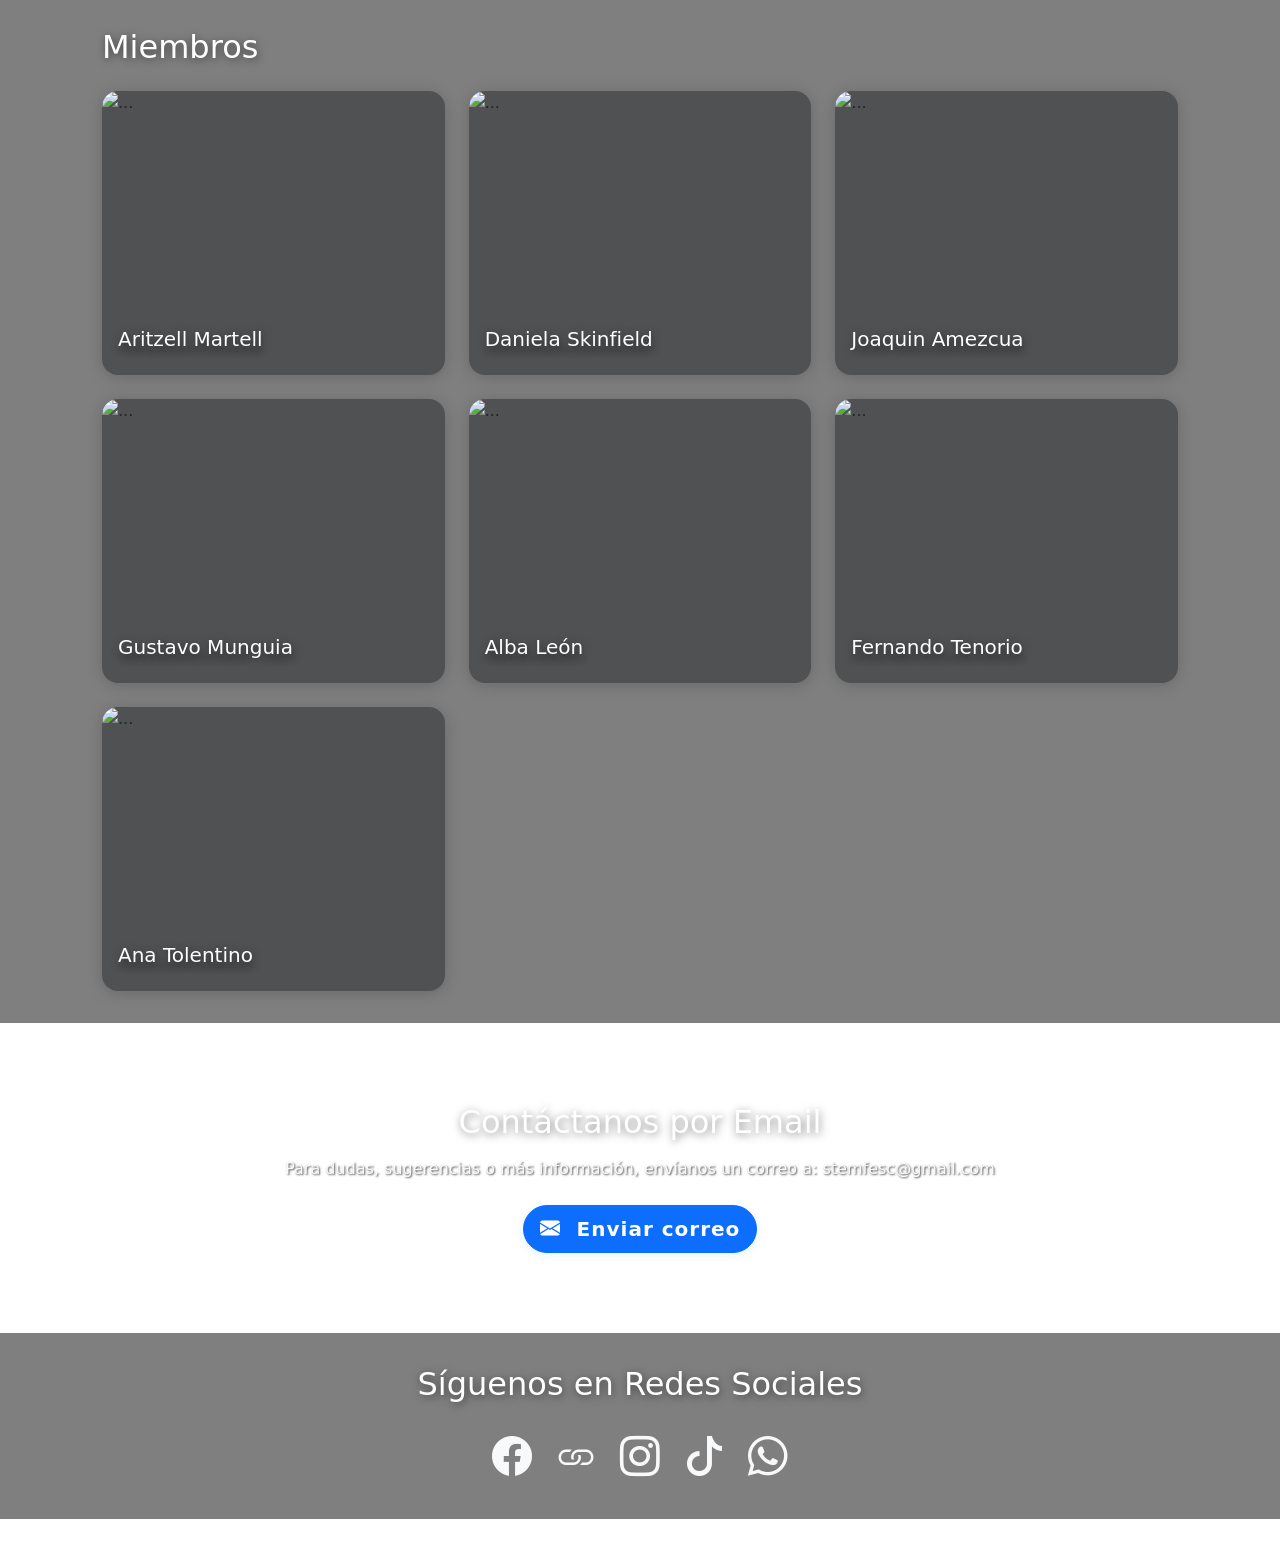
==== commit 74d467a0: "gif hover cohete" ====
--- a/index.html
+++ b/index.html
@@ -9,6 +9,7 @@
   <link rel="stylesheet" href="https://unpkg.com/leaflet@1.9.4/dist/leaflet.css" />
   <link rel="icon" href="Imagenes/logo.png">
   <link rel="apple-touch-icon" href="Imagenes/logo.png">
+  <link rel="preload" href="galaxy.mp4" as="video" type="video/mp4">
   <link href="https://cdn.jsdelivr.net/npm/bootstrap@5.3.1/dist/css/bootstrap.min.css" rel="stylesheet">
   <link href="https://unpkg.com/aos@2.3.1/dist/aos.css" rel="stylesheet">
   <link rel="stylesheet" href="https://cdn.jsdelivr.net/npm/bootstrap-icons@1.10.5/font/bootstrap-icons.css" />
@@ -63,10 +64,13 @@
 
   <!-- Sección: Bienvenidos a STEM FESC -->
   <section id="hero" class="d-flex align-items-center" style="height: 100vh; position: relative; overflow: hidden;">
-    <!--<img src="Imagenes/galaxia.gif" alt="Fondo galaxia"
-      style="position: absolute; top: 0; left: 0; width: 100%; height: 100%; object-fit: cover; z-index: 0;">-->
+    <!-- Imagen del Hover en formato GIF -->
+    <img src="Imagenes/Rocket-VesMer.gif" alt="Fondo galaxia"
+      style="position: absolute; top: 0; left: 0; width: 100%; height: 100%; object-fit: cover; z-index: 0;">
+
+    <!-- Video del hover en formato MP4 
     <video src="Imagenes/galaxy.mp4" type="video/mp4" muted autoplay loop playsinline
-      style="position: absolute; top: 0; left: 0; width: 100%; height: 100%; object-fit: cover; z-index: 0;"></video>
+      style="position: absolute; top: 0; left: 0; width: 100%; height: 100%; object-fit: cover; z-index: 0;"></video>-->
     <div class="capa"></div>
     <div class="container main-content" style="position: relative; z-index: 1;">
       <div class="row align-items-center">
--- a/styles.css
+++ b/styles.css
@@ -122,6 +122,19 @@
     z-index: 1;
 }
 
+/*Modals*/
+.modal-content {
+    background: linear-gradient(rgba(24, 24, 24, 0.555), #0cbcdf86),
+                url('Imagenes/fondo.jpg') center center/cover no-repeat; 
+    border-radius: 1rem;
+    border: none;
+    box-shadow: 0 4px 32px rgba(0,0,0,0.4);
+}
+
+.modal-backdrop.show {
+    background-color: rgba(0, 0, 0, 0.6); /* Más transparencia en el overlay */
+   }
+
 /* Cards */
 .card {
     border: none;
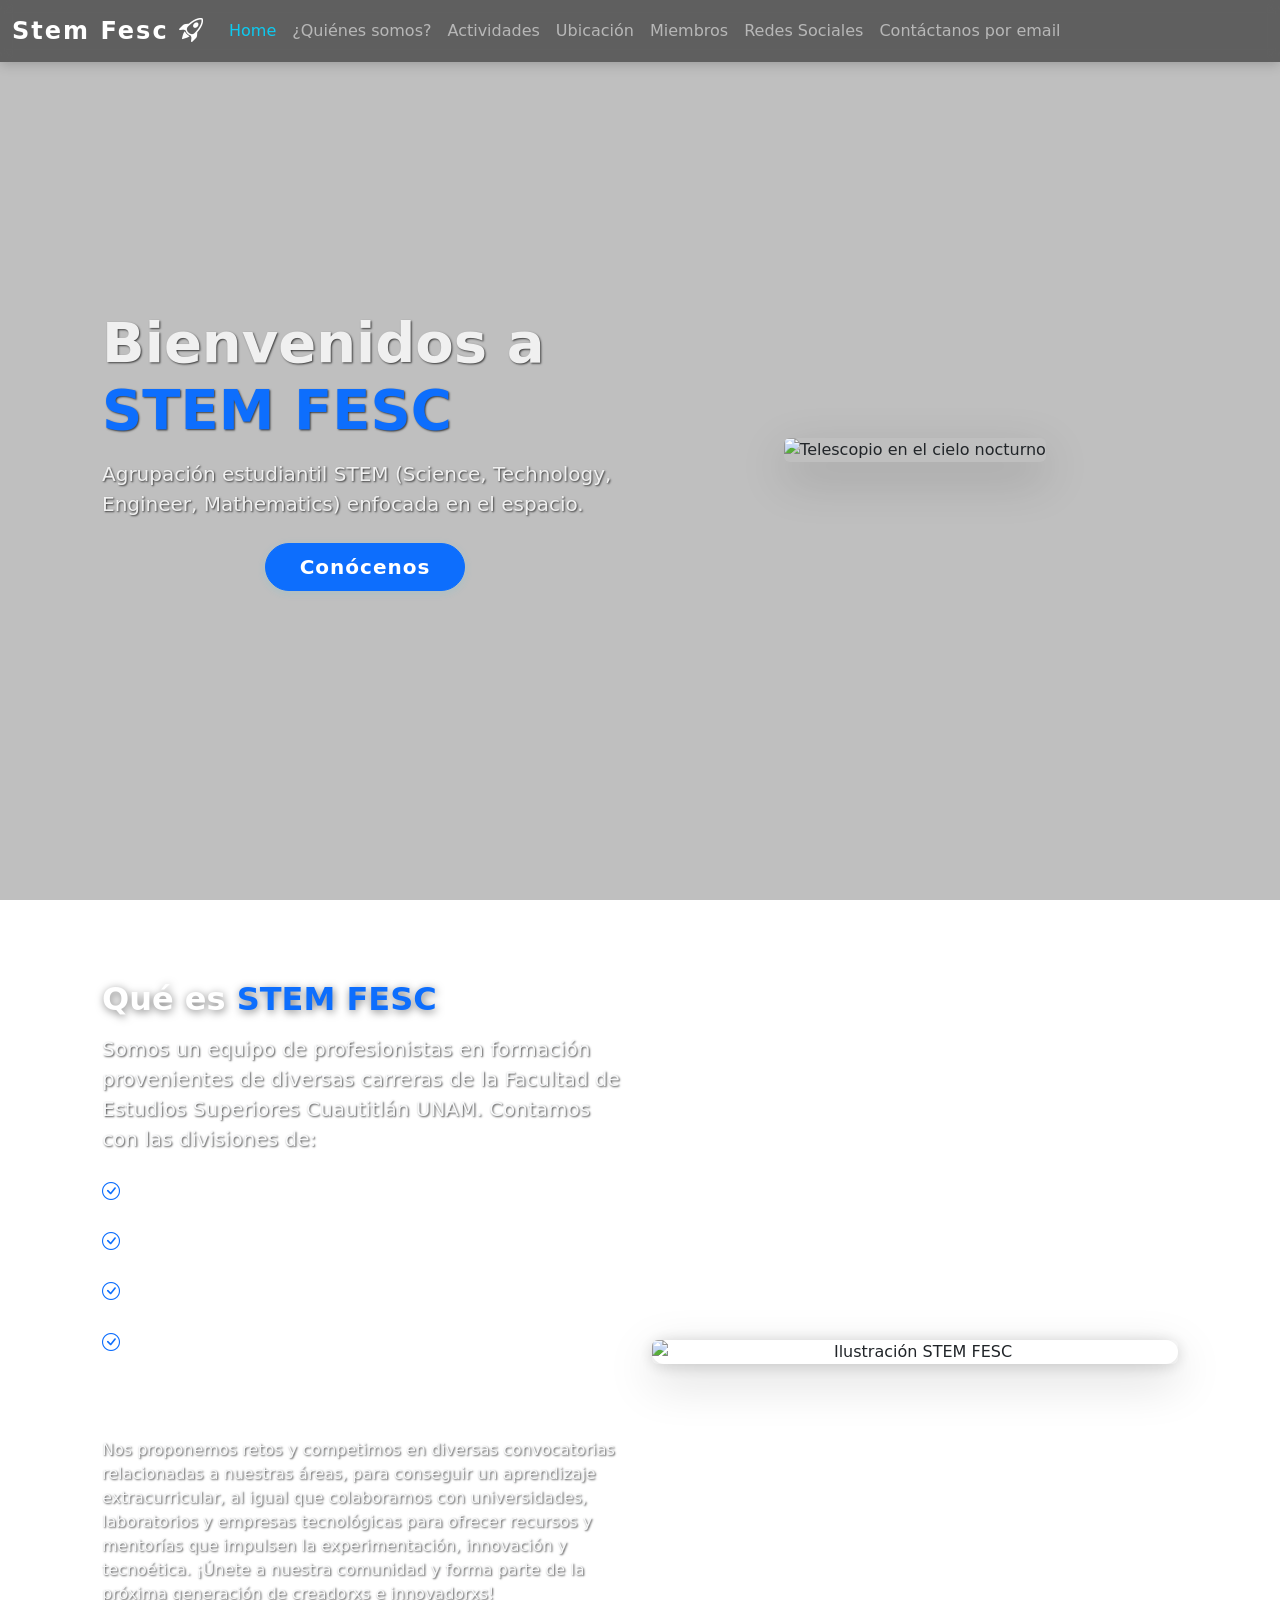
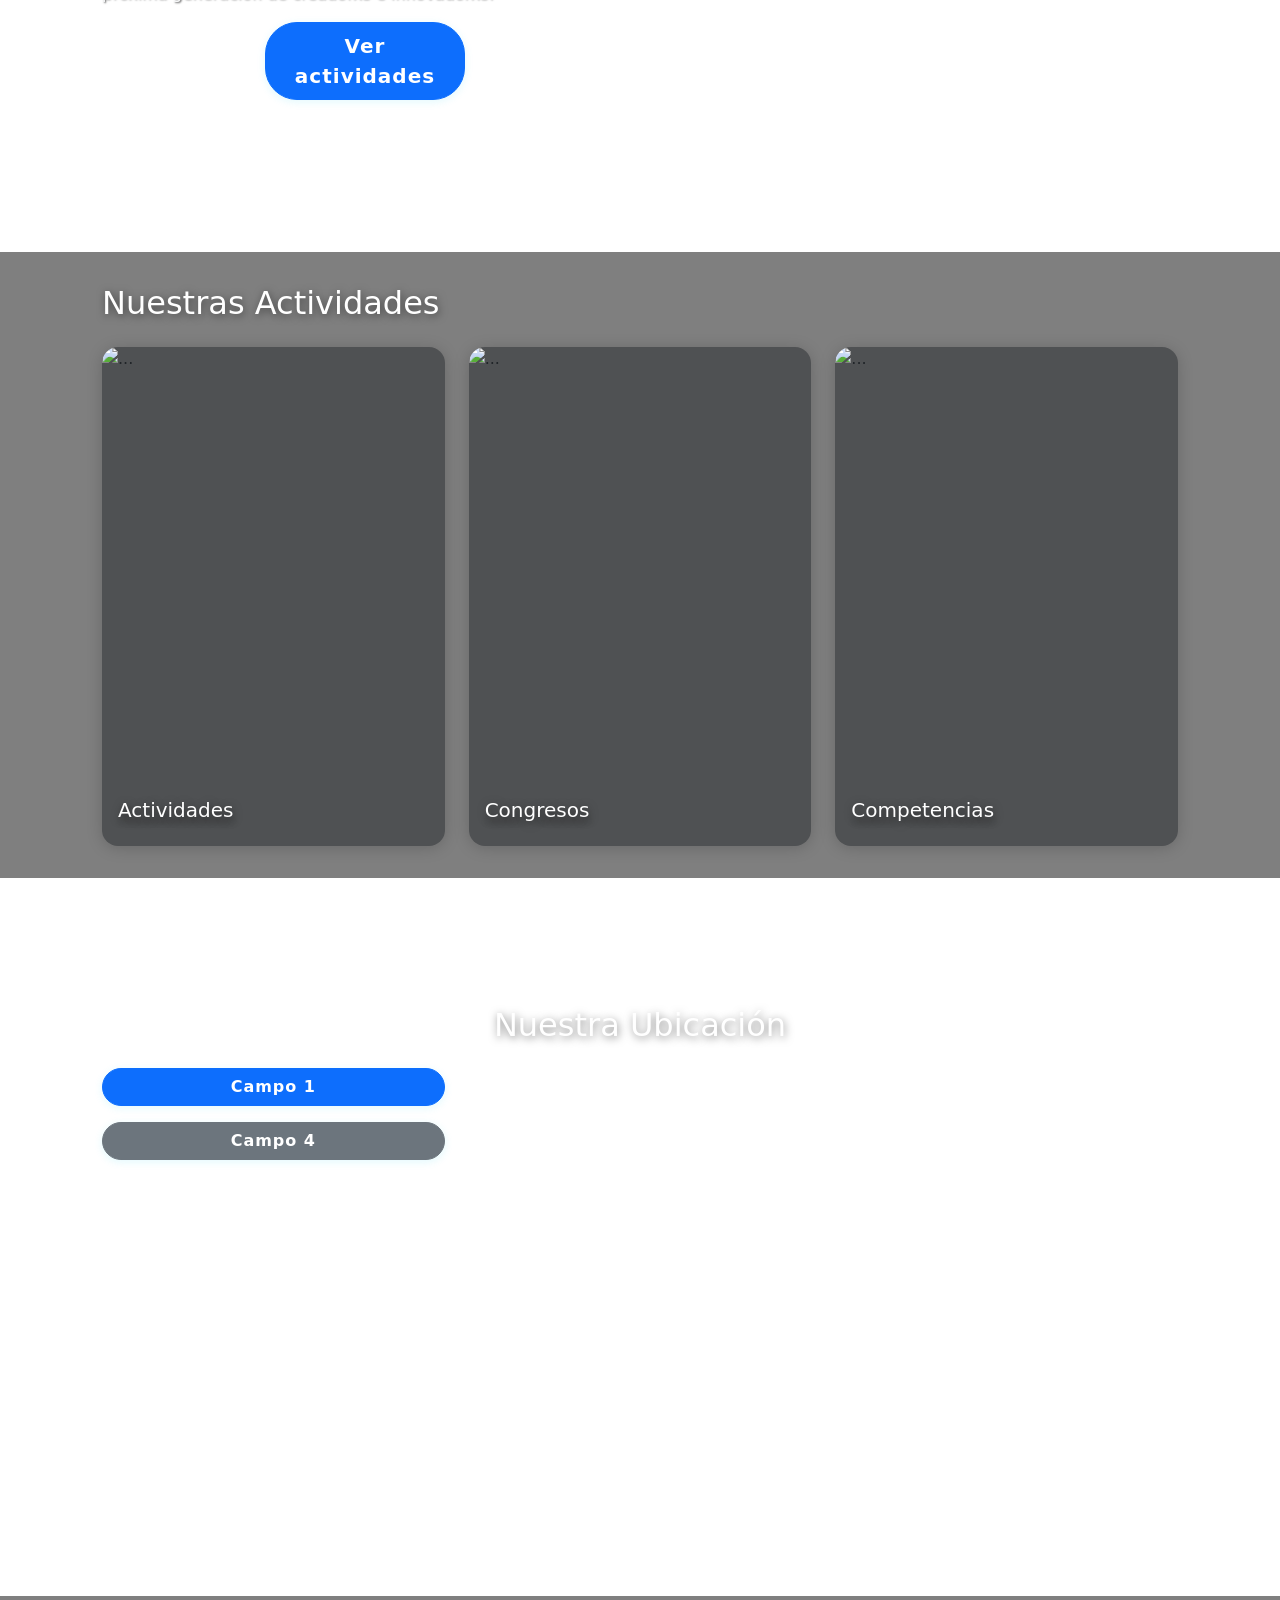
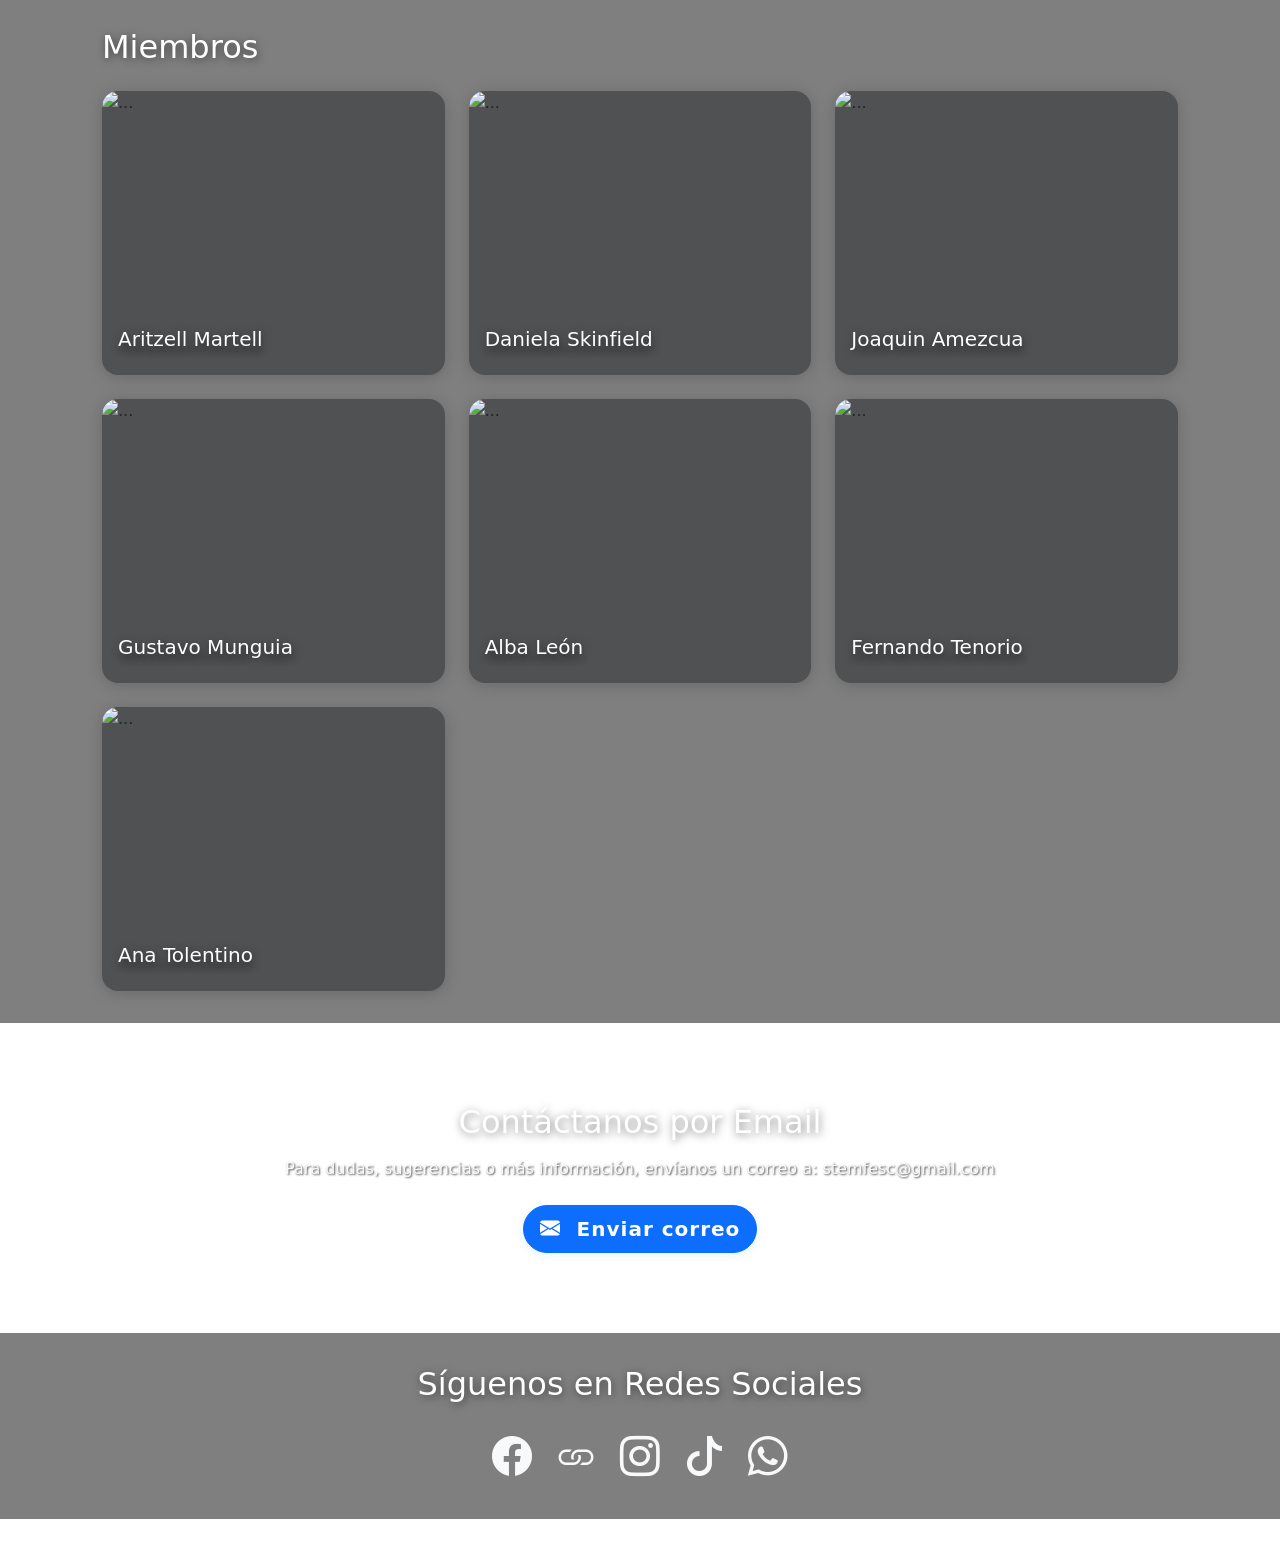
==== commit 177c7d69: "gif a video" ====
--- a/index.html
+++ b/index.html
@@ -64,13 +64,13 @@
 
   <!-- Sección: Bienvenidos a STEM FESC -->
   <section id="hero" class="d-flex align-items-center" style="height: 100vh; position: relative; overflow: hidden;">
-    <!-- Imagen del Hover en formato GIF -->
+    <!-- Imagen del Hover en formato GIF 
     <img src="Imagenes/Rocket-VesMer.gif" alt="Fondo galaxia"
-      style="position: absolute; top: 0; left: 0; width: 100%; height: 100%; object-fit: cover; z-index: 0;">
-
-    <!-- Video del hover en formato MP4 
+      style="position: absolute; top: 0; left: 0; width: 100%; height: 100%; object-fit: cover; z-index: 0;">-->
+
+    <!-- Video del hover en formato MP4 -->
     <video src="Imagenes/galaxy.mp4" type="video/mp4" muted autoplay loop playsinline
-      style="position: absolute; top: 0; left: 0; width: 100%; height: 100%; object-fit: cover; z-index: 0;"></video>-->
+      style="position: absolute; top: 0; left: 0; width: 100%; height: 100%; object-fit: cover; z-index: 0;"></video>
     <div class="capa"></div>
     <div class="container main-content" style="position: relative; z-index: 1;">
       <div class="row align-items-center">
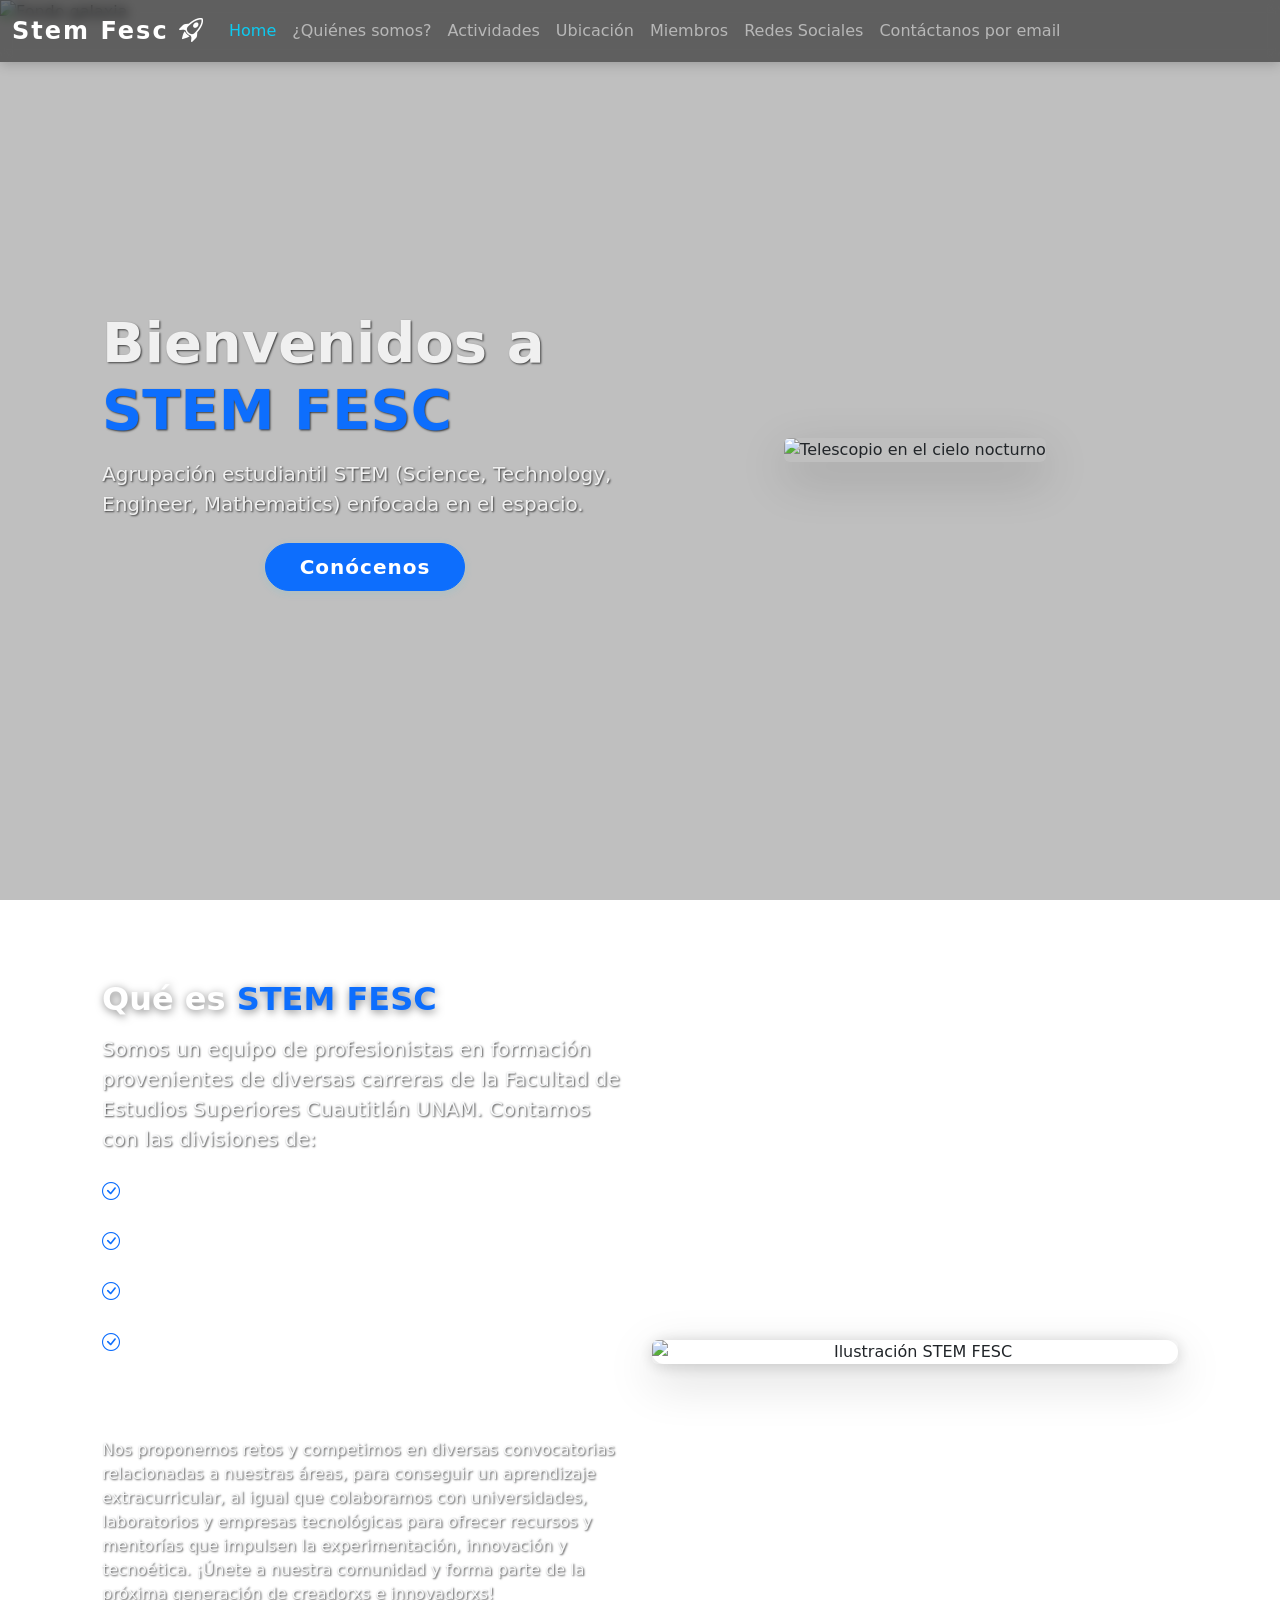
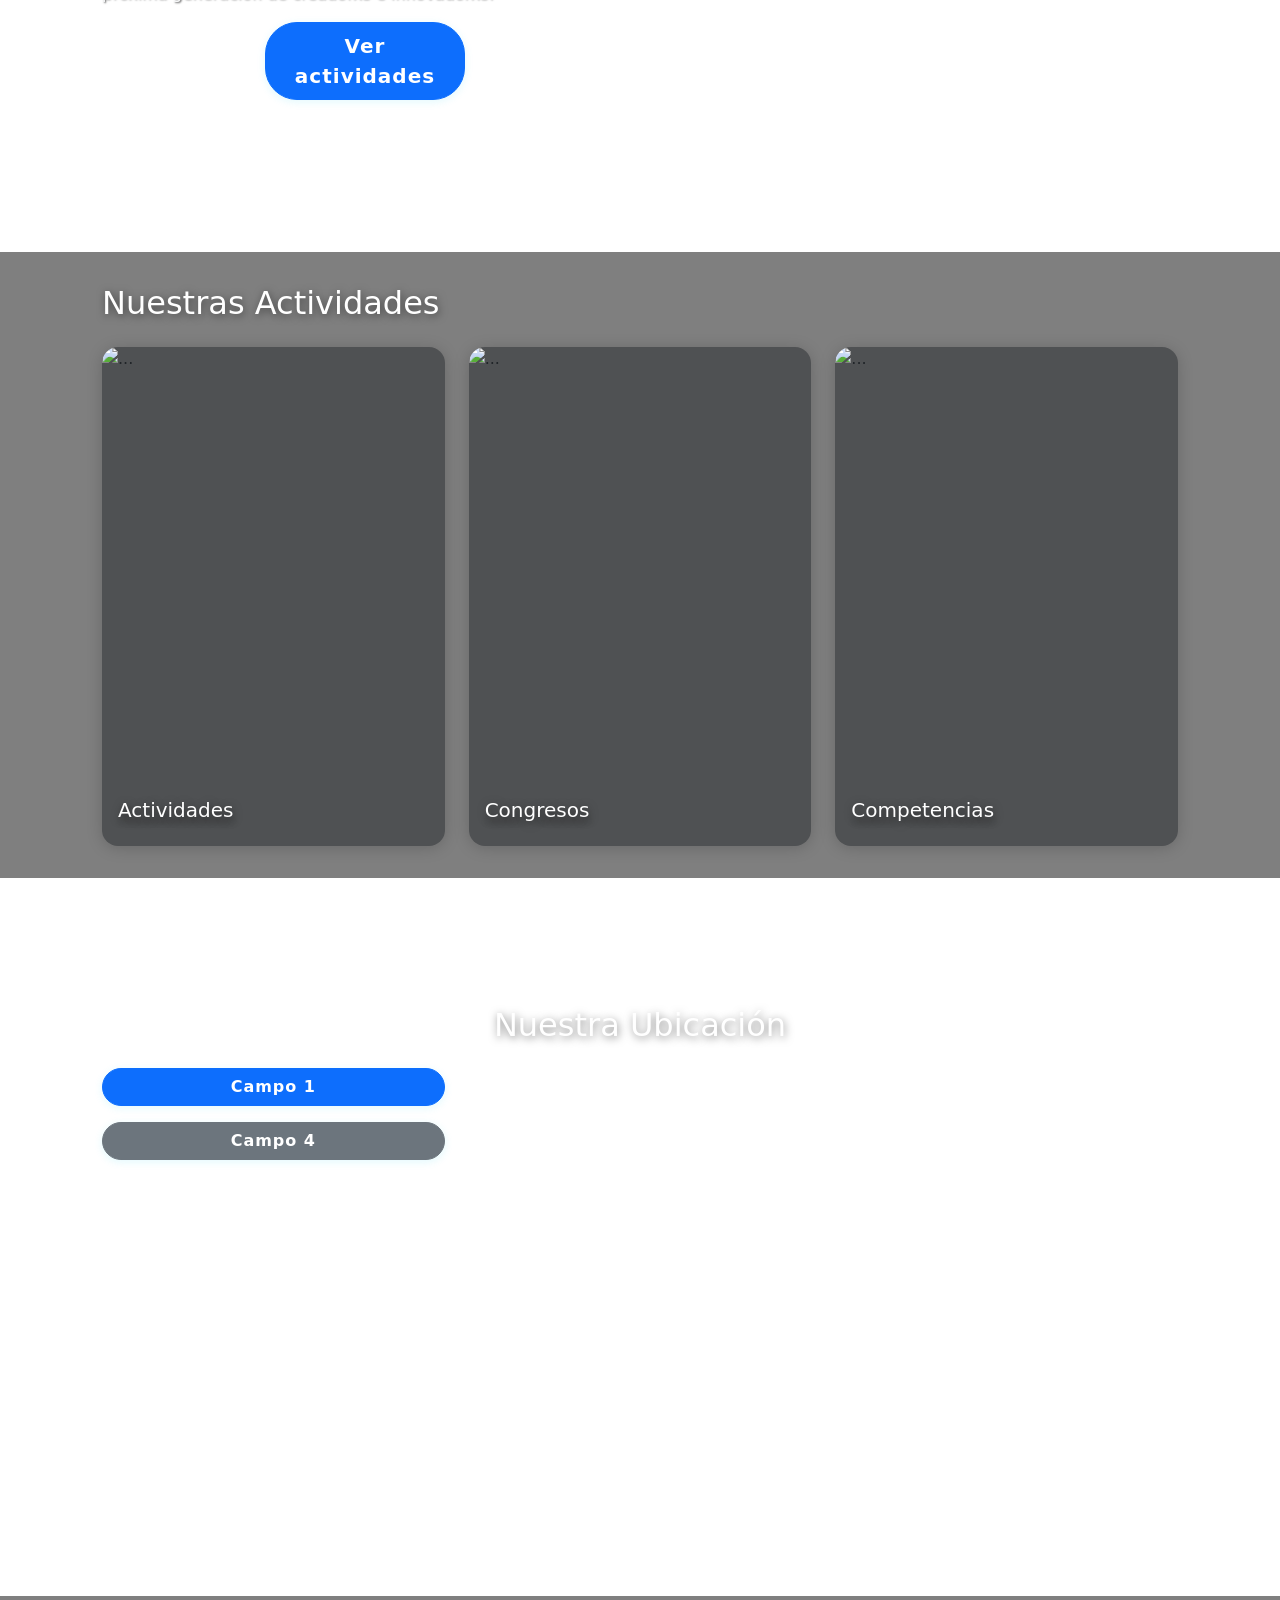
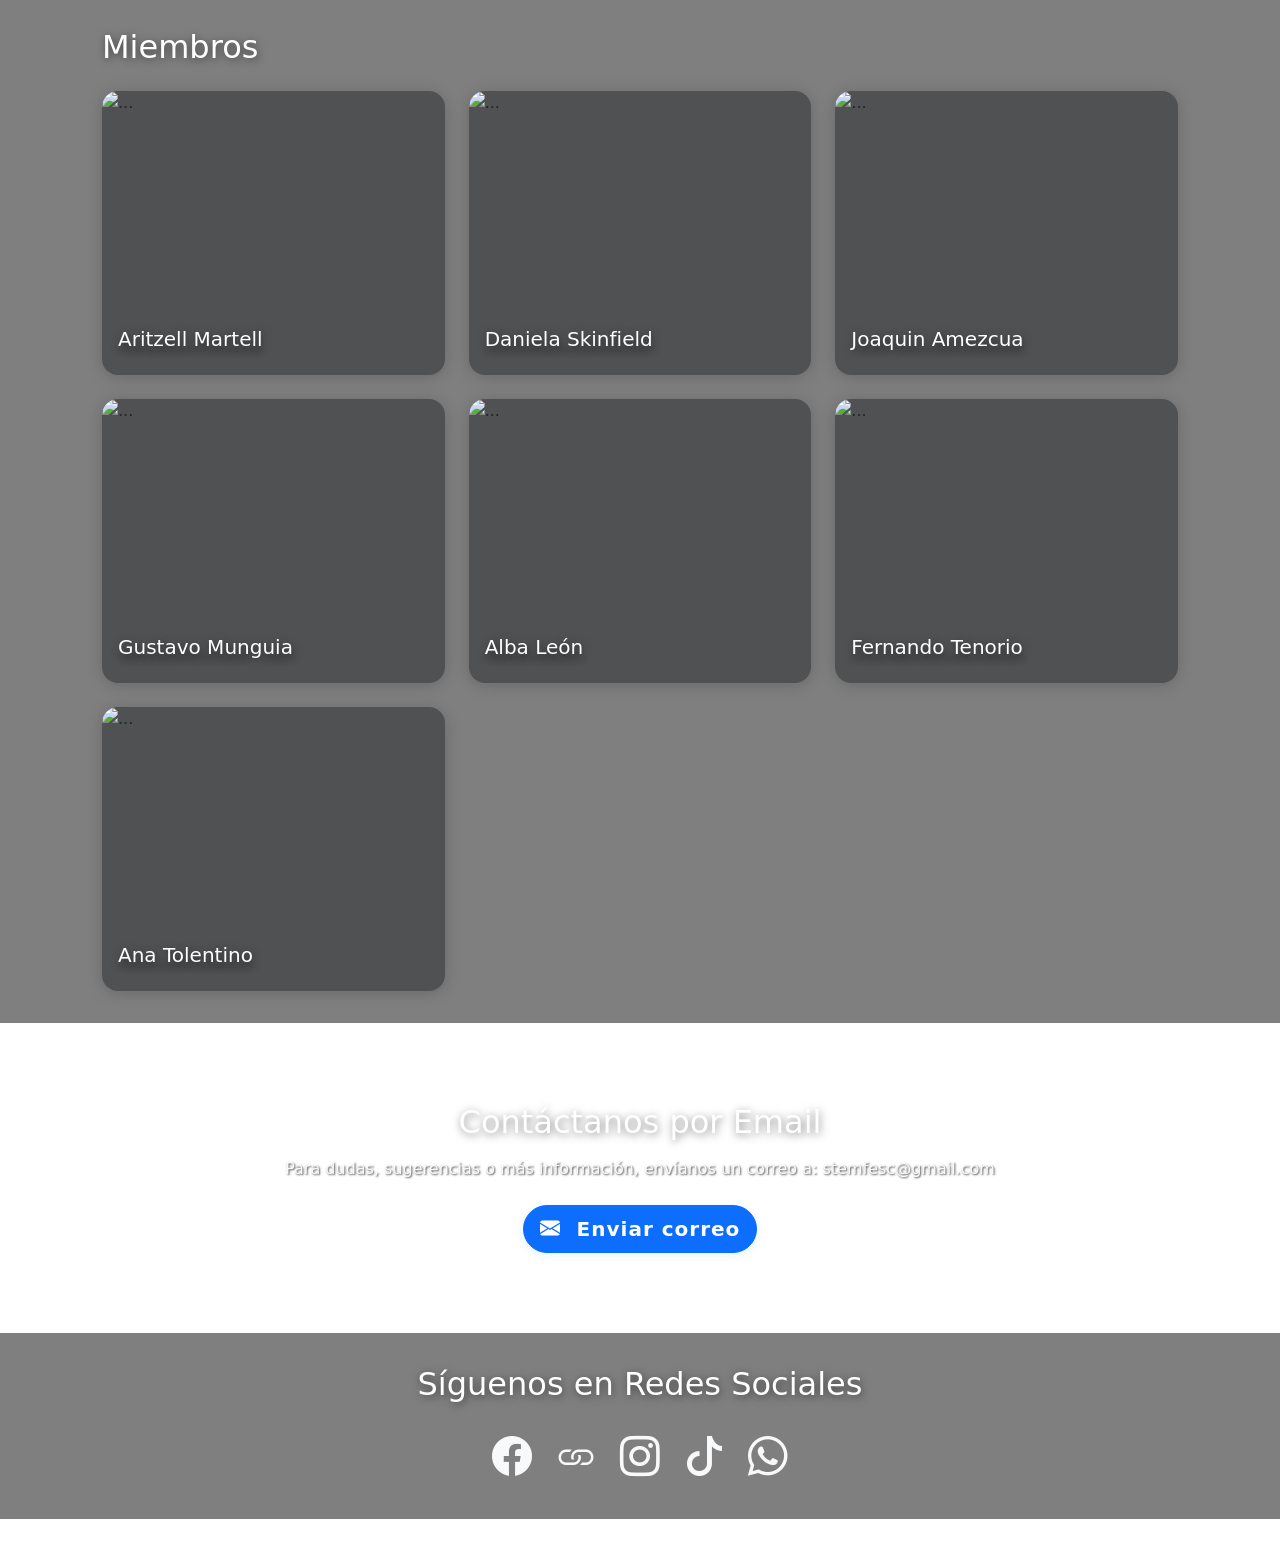
==== commit de71794d: "update fondo inicio" ====
--- a/index.html
+++ b/index.html
@@ -64,13 +64,14 @@
 
   <!-- Sección: Bienvenidos a STEM FESC -->
   <section id="hero" class="d-flex align-items-center" style="height: 100vh; position: relative; overflow: hidden;">
-    <!-- Imagen del Hover en formato GIF 
-    <img src="Imagenes/Rocket-VesMer.gif" alt="Fondo galaxia"
-      style="position: absolute; top: 0; left: 0; width: 100%; height: 100%; object-fit: cover; z-index: 0;">-->
-
-    <!-- Video del hover en formato MP4 -->
-    <video src="Imagenes/galaxy.mp4" type="video/mp4" muted autoplay loop playsinline
-      style="position: absolute; top: 0; left: 0; width: 100%; height: 100%; object-fit: cover; z-index: 0;"></video>
+    <!--Imagen del Hover en formato GIF-->  
+    <img src="https://www.monks.com/data/2022-06/Rocket-VesMer.gif" alt="Fondo galaxia"
+      style="position: absolute; top: 0; left: 0; width: 100%; height: 100%; object-fit: cover; z-index: 0;">
+
+    <!-- Video del hover en formato MP4 
+    <video src="Imagenes/videocorto.mp4" type="video/mp4" muted autoplay loop playsinline
+      style="position: absolute; top: 0; left: 0; width: 100%; height: 100%; object-fit: cover; z-index: 0;"></video>-->
+
     <div class="capa"></div>
     <div class="container main-content" style="position: relative; z-index: 1;">
       <div class="row align-items-center">
